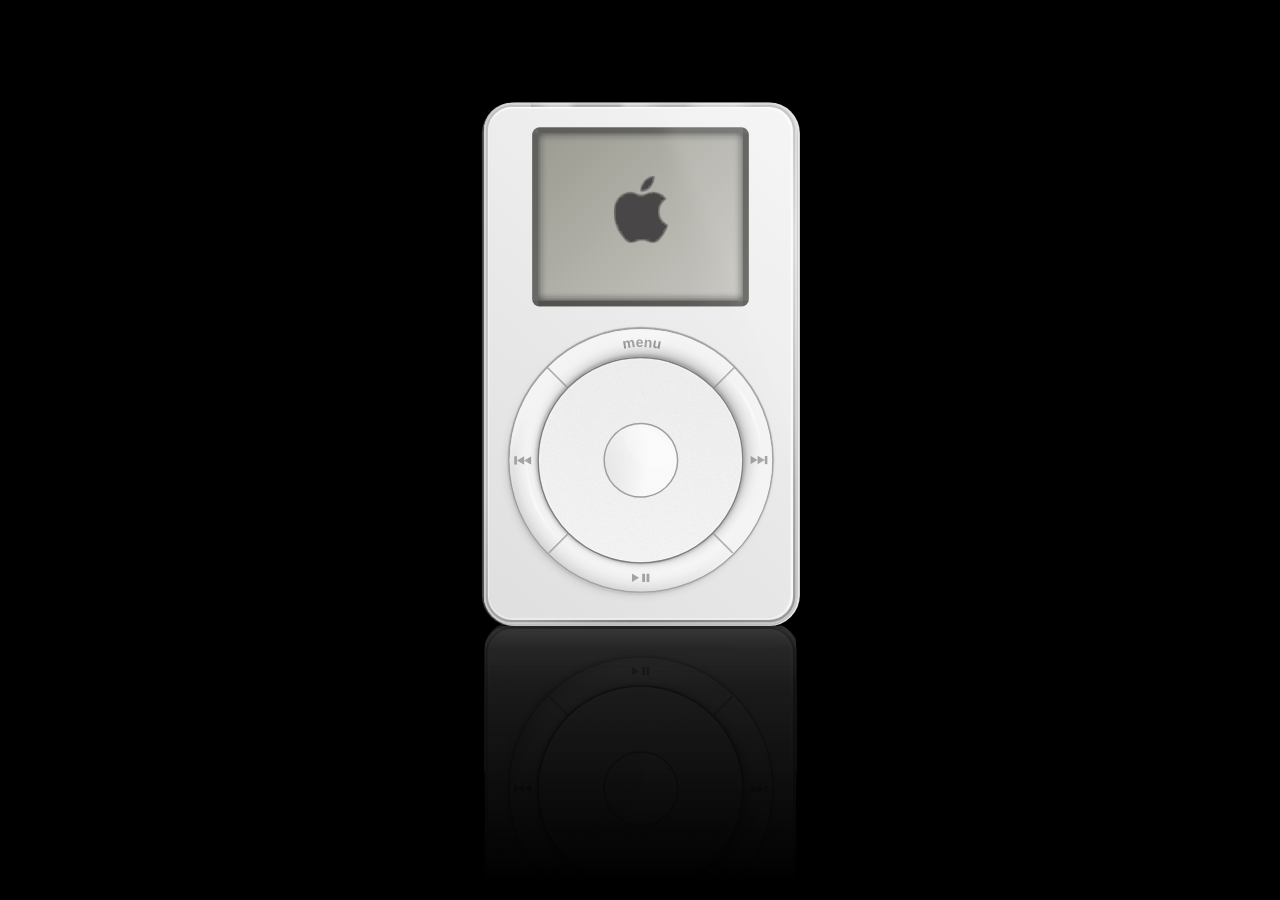
==== index.html @ 9860a63e "iPod portfolio: 6-row menu, Projects/Apps screens, black page Remap the root menu to Music/Audiobook" ====
<!doctype html>
<html lang="en">
<head>
  <meta charset="utf-8">
  <meta name="viewport" content="width=device-width, initial-scale=1, viewport-fit=cover">
  <meta name="theme-color" content="#000000">
  <meta name="description" content="A 2004 iPod that runs a portfolio.">
  <title>lucasian</title>

  <link rel="icon" type="image/svg+xml" href="assets/favicon/favicon.svg">
  <link rel="icon" type="image/png" sizes="32x32" href="assets/favicon/favicon-32.png">
  <link rel="icon" type="image/png" sizes="16x16" href="assets/favicon/favicon-16.png">
  <link rel="apple-touch-icon" sizes="180x180" href="assets/favicon/favicon-180.png">

  <link rel="preload" href="assets/fonts/sf-pro/SFPro.woff2" as="font" type="font/woff2" crossorigin>
  <link rel="stylesheet" href="styles.css">

  <meta property="og:title" content="lucasian">
  <meta property="og:description" content="A 2004 iPod that runs a portfolio.">
  <meta property="og:type" content="website">
  <meta property="og:url" content="https://lucasian.tech/">
  <meta property="og:image" content="https://lucasian.tech/assets/og.png">
  <meta property="og:image:width" content="1200">
  <meta property="og:image:height" content="630">
  <meta name="twitter:card" content="summary_large_image">
  <meta name="twitter:title" content="lucasian">
  <meta name="twitter:description" content="A 2004 iPod that runs a portfolio.">
  <meta name="twitter:image" content="https://lucasian.tech/assets/og.png">

  <script src="app.js"></script>
  <script type="module" src="includes/ipod/web-music-ipod.esm.js"></script>
</head>
<body>
  <main id="stage">
    <web-music-ipod id="ipod"></web-music-ipod>
  </main>

  <noscript>
    <ul>
      <li><a href="https://music.lucasian.tech">Navidrome</a></li>
      <li><a href="https://library.lucasian.tech">Kavita</a></li>
      <li><a href="https://audiobooks.lucasian.tech">Audiobooks</a></li>
      <li><a href="https://books.lucasian.tech">Books</a></li>
      <li><a href="https://usage.lucasian.tech">Usage</a></li>
      <li><a href="https://karakeep.lucasian.tech">Karakeep</a></li>
      <li><a href="https://timer.lucasian.tech">Timer</a></li>
      <li><a href="https://study.lucasian.tech">Study</a></li>
      <li><a href="https://tasks.lucasian.tech">Tasks</a></li>
      <li><a href="https://manga.lucasian.tech">Manga</a></li>
    </ul>
  </noscript>

  <div id="fallback" hidden>
    <ul>
      <li><a href="https://music.lucasian.tech">Navidrome</a></li>
      <li><a href="https://library.lucasian.tech">Kavita</a></li>
      <li><a href="https://audiobooks.lucasian.tech">Audiobooks</a></li>
      <li><a href="https://books.lucasian.tech">Books</a></li>
      <li><a href="https://usage.lucasian.tech">Usage</a></li>
      <li><a href="https://karakeep.lucasian.tech">Karakeep</a></li>
      <li><a href="https://timer.lucasian.tech">Timer</a></li>
      <li><a href="https://study.lucasian.tech">Study</a></li>
      <li><a href="https://tasks.lucasian.tech">Tasks</a></li>
      <li><a href="https://manga.lucasian.tech">Manga</a></li>
    </ul>
  </div>
</body>
</html>
---- styles.css ----
@font-face {
  font-family: "SF Pro";
  src: url("assets/fonts/sf-pro/SFPro.woff2") format("woff2-variations");
  font-weight: 1 1000;
  font-style: normal;
  font-display: swap;
}

html,
body {
  margin: 0;
  background: #000;
  color: #fff;
  font-family: "SF Pro", -apple-system, BlinkMacSystemFont, "Segoe UI", system-ui, sans-serif;
  -webkit-font-smoothing: antialiased;
}

html {
  height: 100%;
}

body {
  min-height: 100%;
  overflow: hidden;
}

#stage {
  min-height: 100vh;
  min-height: 100dvh;
  display: grid;
  place-items: center;
}

#stage web-music-ipod {
  display: block;
  min-height: 692px;
  transform-origin: center;
}

#fallback {
  box-sizing: border-box;
  min-height: 100vh;
  min-height: 100dvh;
  padding: 48px 24px;
  background: #111;
  font: 16px/1.6 system-ui, -apple-system, "Segoe UI", sans-serif;
}

#fallback ul {
  list-style: none;
  margin: 0 auto;
  padding: 0;
  max-width: 38rem;
  display: flex;
  flex-direction: column;
  align-items: center;
  gap: 18px;
}

#fallback a {
  color: #fff;
  text-decoration: none;
  border-bottom: 1px solid #333;
  padding-bottom: 2px;
}

#fallback a:hover,
#fallback a:focus-visible {
  border-bottom-color: #fff;
}

#fallback a:focus-visible {
  outline: 2px solid #fff;
  outline-offset: 4px;
}

noscript ul {
  margin: 0;
  padding: 0;
  list-style: none;
}

noscript a {
  color: #fff;
}

/* Scale the fixed-height iPod down instead of clipping it. */
@media (max-height: 800px) {
  #stage web-music-ipod {
    scale: 0.84;
  }
}

@media (max-height: 700px) {
  #stage web-music-ipod {
    scale: 0.74;
  }
}

@media (max-height: 620px) {
  #stage web-music-ipod {
    scale: 0.64;
  }
}

@media (max-width: 700px) {
  body {
    overflow: auto;
  }

  #stage {
    padding: 24px 0;
  }

  #stage web-music-ipod {
    scale: 0.82;
  }
}

@media (prefers-reduced-motion: reduce) {
  *,
  *::before,
  *::after {
    animation-duration: 0.01ms !important;
    animation-iteration-count: 1 !important;
    transition-duration: 0.01ms !important;
    scroll-behavior: auto !important;
  }
}
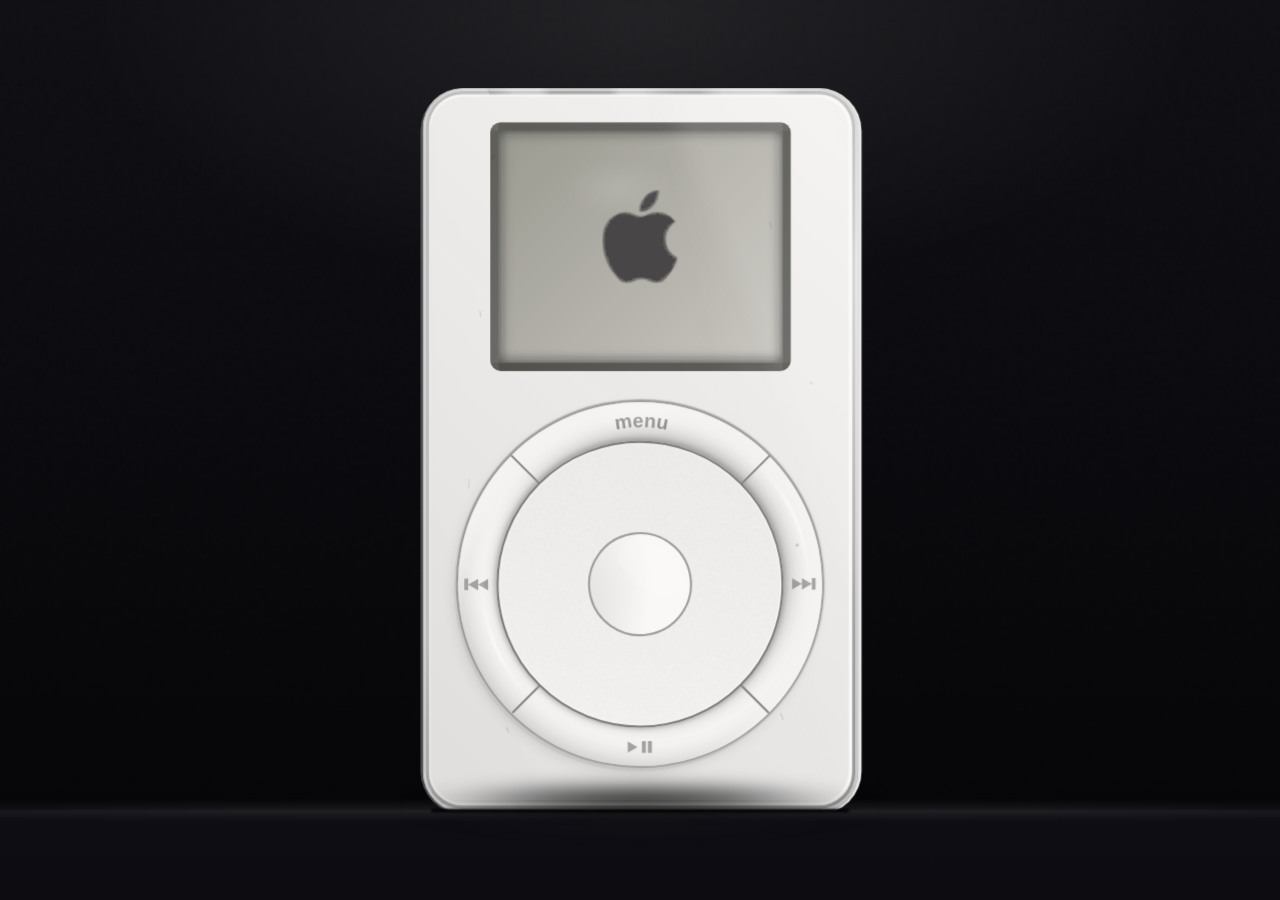
==== commit b64ec790: "Snapshot live production state (?v=ae47978b) before v2 redesign" ====
--- a/index.html
+++ b/index.html
@@ -4,38 +4,79 @@
   <meta charset="utf-8">
   <meta name="viewport" content="width=device-width, initial-scale=1, viewport-fit=cover">
   <meta name="theme-color" content="#000000">
-  <meta name="description" content="A 2004 iPod that runs a portfolio.">
-  <title>lucasian</title>
+  <meta name="description" content="Mridul Vijay">
+  <title>Mridul Vijay</title>
+  <link rel="canonical" href="https://lucasian.tech/">
+  <meta name="robots" content="index,follow,max-image-preview:large">
 
   <link rel="icon" type="image/svg+xml" href="assets/favicon/favicon.svg">
   <link rel="icon" type="image/png" sizes="32x32" href="assets/favicon/favicon-32.png">
   <link rel="icon" type="image/png" sizes="16x16" href="assets/favicon/favicon-16.png">
   <link rel="apple-touch-icon" sizes="180x180" href="assets/favicon/favicon-180.png">
 
-  <link rel="preload" href="assets/fonts/sf-pro/SFPro.woff2" as="font" type="font/woff2" crossorigin>
-  <link rel="stylesheet" href="styles.css">
+  <link rel="modulepreload" href="includes/ipod/web-music-ipod.esm.js?v=ae47978b">
+  <link rel="stylesheet" href="styles.css?v=ae47978b">
 
-  <meta property="og:title" content="lucasian">
-  <meta property="og:description" content="A 2004 iPod that runs a portfolio.">
+  <meta property="og:title" content="Mridul Vijay">
   <meta property="og:type" content="website">
   <meta property="og:url" content="https://lucasian.tech/">
-  <meta property="og:image" content="https://lucasian.tech/assets/og.png">
+  <meta property="og:image" content="https://lucasian.tech/assets/og-v2.jpg">
+  <meta property="og:image:alt" content="A white 2004 iPod on a black studio sweep, its screen showing the main menu.">
   <meta property="og:image:width" content="1200">
   <meta property="og:image:height" content="630">
   <meta name="twitter:card" content="summary_large_image">
-  <meta name="twitter:title" content="lucasian">
-  <meta name="twitter:description" content="A 2004 iPod that runs a portfolio.">
-  <meta name="twitter:image" content="https://lucasian.tech/assets/og.png">
+  <meta name="twitter:title" content="Mridul Vijay">
+  <meta name="twitter:image" content="https://lucasian.tech/assets/og-v2.jpg">
 
-  <script src="app.js"></script>
-  <script type="module" src="includes/ipod/web-music-ipod.esm.js"></script>
+  <script type="application/ld+json">
+  {
+    "@context": "https://schema.org",
+    "@type": "Person",
+    "name": "Mridul Vijay",
+    "description": "16-year-old builder in NSW, Australia. Projects, self-hosted infrastructure, and current work — presented as a working 2004 iPod.",
+    "url": "https://lucasian.tech/",
+    "homeLocation": { "@type": "Place", "name": "New South Wales, Australia" },
+    "knowsAbout": ["rockets", "artificial intelligence", "self-hosting", "web development"],
+    "sameAs": ["https://iammridul.me", "https://github.com/iammridul"]
+  }
+  </script>
+  <script type="application/ld+json">
+  {
+    "@context": "https://schema.org",
+    "@type": "ItemList",
+    "itemListElement": [
+      { "@type": "ListItem", "position": 1, "name": "Black Hole",
+        "url": "https://iammridul.me/blackhole-pixel/blackhole-pixel.html" },
+      { "@type": "ListItem", "position": 2, "name": "lucasian.tech",
+        "url": "https://lucasian.tech" },
+      { "@type": "ListItem", "position": 3, "name": "Study log",
+        "url": "https://study.iammridul.me" }
+    ]
+  }
+  </script>
+
+  <script src="app.js?v=ae47978b"></script>
+  <script type="module" src="includes/ipod/web-music-ipod.esm.js?v=ae47978b"></script>
 </head>
 <body>
   <main id="stage">
-    <web-music-ipod id="ipod"></web-music-ipod>
+    <h1 class="sr-only">lucasian</h1>
+    <div class="set">
+      <web-music-ipod id="ipod" aria-label="Portfolio navigation"></web-music-ipod>
+      <div class="floor" aria-hidden="true"><div class="occlusion"></div></div>
+    </div>
   </main>
 
   <noscript>
+    <h2>Mridul Vijay — portfolio, in text</h2>
+    <p>I'm 16, in NSW, Australia. I build rockets and AI, and I run my own server.
+       This site is a working 2004 iPod; everything below is what its click wheel reaches.</p>
+    <h3>Projects</h3>
+    <ul>
+      <li><a href="https://iammridul.me/blackhole-pixel/blackhole-pixel.html">Black Hole</a> — a pixel-art black hole you can fall into.</li>
+      <li><a href="https://lucasian.tech">lucasian.tech</a> — this portfolio, as a web-component iPod.</li>
+    </ul>
+    <h3>Running</h3>
     <ul>
       <li><a href="https://music.lucasian.tech">Navidrome</a></li>
       <li><a href="https://library.lucasian.tech">Kavita</a></li>
@@ -48,9 +89,14 @@
       <li><a href="https://tasks.lucasian.tech">Tasks</a></li>
       <li><a href="https://manga.lucasian.tech">Manga</a></li>
     </ul>
+    <h3>Contact</h3>
+    <p><a href="mailto:hey@lucasian.tech">hey@lucasian.tech</a> ·
+       <a href="https://github.com/iammridul">GitHub</a> ·
+       <a href="https://iammridul.me">iammridul.me</a></p>
   </noscript>
 
   <div id="fallback" hidden>
+    <p class="fb-title">lucasian</p>
     <ul>
       <li><a href="https://music.lucasian.tech">Navidrome</a></li>
       <li><a href="https://library.lucasian.tech">Kavita</a></li>
--- a/styles.css
+++ b/styles.css
@@ -1,40 +1,196 @@
-@font-face {
-  font-family: "SF Pro";
-  src: url("assets/fonts/sf-pro/SFPro.woff2") format("woff2-variations");
-  font-weight: 1 1000;
-  font-style: normal;
-  font-display: swap;
-}
-
 html,
 body {
   margin: 0;
-  background: #000;
+  /* Not #000: a pure black field makes every shadow mathematically invisible,
+     which is why the device read as a floating image. */
+  background: #08080a;
   color: #fff;
-  font-family: "SF Pro", -apple-system, BlinkMacSystemFont, "Segoe UI", system-ui, sans-serif;
+  font-family: -apple-system, BlinkMacSystemFont, "Segoe UI", system-ui, sans-serif;
   -webkit-font-smoothing: antialiased;
 }
 
 html {
   height: 100%;
+}
+
+.sr-only {
+  position: absolute;
+  width: 1px;
+  height: 1px;
+  margin: -1px;
+  padding: 0;
+  overflow: hidden;
+  clip: rect(0 0 0 0);
+  white-space: nowrap;
+  border: 0;
 }
 
 body {
   min-height: 100%;
   overflow: hidden;
+  overscroll-behavior: none;
+}
+
+/* ---- the set ------------------------------------------------------------
+   A 2004 product shot is a seamless studio sweep, not a wooden desk. The
+   floor is a child of .set, so the horizon is pinned to the device's own
+   base at every viewport size instead of drifting with a vh percentage. */
+body::before {
+  content: "";
+  position: fixed;
+  inset: 0;
+  z-index: 0;
+  pointer-events: none;
+  background:
+    radial-gradient(ellipse 62% 44% at 50% 2%, rgba(255,251,240,0.075), transparent 70%),
+    linear-gradient(180deg, #101014 0%, #0b0b0f 44%, #08080a 72%, #050507 100%);
+}
+
+/* a 3% dither field: 8-bit radial gradients band visibly on near-black */
+body::after {
+  content: "";
+  position: fixed;
+  inset: 0;
+  z-index: 0;
+  pointer-events: none;
+  opacity: 0.055;
+  mix-blend-mode: soft-light;
+  background-image: url("data:image/svg+xml,%3Csvg xmlns='http://www.w3.org/2000/svg' viewBox='0 0 160 160'%3E%3Cfilter id='n'%3E%3CfeTurbulence type='fractalNoise' baseFrequency='.82' numOctaves='4' stitchTiles='stitch'/%3E%3C/filter%3E%3Crect width='100%25' height='100%25' filter='url(%23n)'/%3E%3C/svg%3E");
+}
+
+.set {
+  /* Absolutely centred rather than grid-centred: a grid item wider than its
+     column clamps to the start edge instead of centring, which pushed the
+     440px set 25px right on a 390px phone. */
+  position: absolute;
+  left: 50%;
+  top: 50%;
+  z-index: 1;
+  /* Fixed geometry: the device is 440x692 here and the floor starts at its
+     bottom edge. Breakpoints scale .set as a whole with `zoom`, so layout
+     pixels (and therefore the floor's anchor) shrink with it. Scaling the
+     host instead would trip the component's own container query and
+     double-shrink the device. */
+  width: 440px;
+  height: 692px;
+  /* Scaled, not zoomed: `zoom` changes the layout width, which trips the
+     component's own `width < 440px` container query and shrinks the device
+     again — leaving a gap between its base and the floor. `scale` keeps the
+     layout box at 440x692 so the device never changes size internally. */
+  transform: translate(-50%, -50%) scale(var(--set-scale, 1));
+  transform-origin: center;
+  --set-scale: 1;
+}
+
+/* Everything that has to know where the device base is hangs off .floor.
+   It is absolutely placed at top:100% of .set, so its top edge IS the
+   device's base edge at every viewport size — no vh arithmetic to drift. */
+.floor {
+  position: absolute;
+  top: 100%;
+  left: 50%;
+  transform: translateX(-50%);
+  /* Oversized so it still spans the viewport after .set is scaled down. */
+  width: 300vw;
+  height: 42vh;
+  pointer-events: none;
+  background: linear-gradient(180deg, #0e0e14 0%, #0a0a0f 44%, #050507 100%);
+}
+
+/* the horizon: the single line that turns the lateral void into a room.
+   Fades outward, so it runs unbroken under the device and dies at the
+   viewport edges rather than stopping short of the corners. */
+.floor::before {
+  content: "";
+  position: absolute;
+  left: 0;
+  right: 0;
+  top: -13px;
+  height: 26px;
+  /* A hairline reads as a CSS border. A wide, low-opacity band centred on the
+     base reads as the light catching a seamless cyclorama. */
+  -webkit-mask-image: linear-gradient(180deg, transparent, #000 50%, transparent);
+  mask-image: linear-gradient(180deg, transparent, #000 50%, transparent);
+  filter: blur(5px);
+  background: linear-gradient(90deg,
+    transparent 0%, transparent 18%,
+    rgba(255,255,255,0.035) 30%, rgba(255,255,255,0.075) 40%,
+    rgba(255,255,255,0.09) 50%,
+    rgba(255,255,255,0.075) 60%, rgba(255,255,255,0.035) 70%,
+    transparent 82%, transparent 100%);
+}
+
+/* Grounded shadow, drawn ON the floor: a near-black occlusion line hugging
+   the base, then a squash-and-blur cast shadow spilling forward, then a faint
+   bounce light so the floor reads as a surface rather than a void. */
+.floor::after {
+  content: "";
+  position: absolute;
+  left: 50%;
+  top: 0;
+  width: 470px;
+  height: 46px;
+  transform: translate(-50%, -46%);
+  border-radius: 50%;
+  background:
+    /* bounce light, just under the base */
+    radial-gradient(ellipse 62% 30% at 50% 74%, rgba(255,255,255,0.045), transparent 70%),
+    /* the cast shadow, spilling forward onto the floor */
+    radial-gradient(ellipse 54% 46% at 50% 22%, rgba(0,0,0,0.96) 0%, rgba(0,0,0,0.72) 38%, rgba(0,0,0,0.30) 66%, transparent 100%);
+  filter: blur(9px);
+}
+
+/* a razor occlusion line where the chassis meets the floor */
+.floor {
+  isolation: isolate;
+}
+.floor > .occlusion {
+  position: absolute;
+  left: 50%;
+  top: -1px;
+  width: 402px;
+  height: 3px;
+  transform: translateX(-50%);
+  border-radius: 2px;
+  background: #000;
+  filter: blur(1.2px);
+  z-index: 2;
 }
 
 #stage {
+  position: relative;
+  overscroll-behavior: none;
+  overflow: hidden;
   min-height: 100vh;
   min-height: 100dvh;
   display: grid;
   place-items: center;
+  z-index: 1;
+}
+
+/* ID selector outranks the UA [hidden] rule, so hide it explicitly. */
+#stage[hidden] {
+  display: none;
 }
 
 #stage web-music-ipod {
   display: block;
-  min-height: 692px;
-  transform-origin: center;
+  touch-action: none;
+  /* drag the chassis to tilt it; the floor is a sibling, so it stays put */
+  transform: perspective(1200px) rotateY(var(--tilt-y, 0deg));
+  transform-origin: 50% 62%;
+  will-change: transform;
+  cursor: grab;
+  /* The component is a container query host. With no intrinsic width it
+     collapses to 0px, so its own `width < 440px` rule forces --ipod-scale
+     to 0.75 and the device "zooms" once layout settles. Pin the width to the
+     at 440px so the query resolves at scale 1.0 (device paints 415x692). */
+  width: 440px;
+  height: 692px;
+  /* Edge catch only. A wide black drop-shadow here fights the key light and
+     carves a visible dark trench either side of the device. The grounded
+     shadow is drawn on the floor instead (see .floor). */
+  filter: drop-shadow(0 0 0.5px rgba(255,255,255,0.14));
 }
 
 #fallback {
@@ -44,6 +200,13 @@
   padding: 48px 24px;
   background: #111;
   font: 16px/1.6 system-ui, -apple-system, "Segoe UI", sans-serif;
+}
+
+#fallback .fb-title {
+  margin: 0 0 40px;
+  text-align: center;
+  font-size: 20px;
+  letter-spacing: 0.04em;
 }
 
 #fallback ul {
@@ -84,37 +247,53 @@
   color: #fff;
 }
 
-/* Scale the fixed-height iPod down instead of clipping it. */
+/* The device is a fixed 440x692 box. Breakpoints shrink the whole .set with
+   `zoom`, which shrinks its layout box too, so a scaled device still centres
+   and the floor stays welded to its base. `scale` would keep the layout box
+   at full size and push the device off-centre inside a narrow viewport. */
+
+/* Tall viewports: use the room. 1.04 = 720px, still a product shot. */
+@media (min-height: 900px) {
+  .set { --set-scale: 1.04; }
+}
+
+/* Short laptop windows: shrink to fit the 692px device plus margins. */
+@media (max-height: 860px) {
+  .set { --set-scale: 0.92; }
+}
+
 @media (max-height: 800px) {
-  #stage web-music-ipod {
-    scale: 0.84;
+  .set { --set-scale: 0.86; }
+}
+
+@media (max-height: 720px) {
+  .set { --set-scale: 0.78; }
+}
+
+@media (max-height: 640px) {
+  .set { --set-scale: 0.68; }
+}
+
+/* Landscape phones: the height is the constraint, not the width. */
+@media (max-height: 480px) {
+  .set { --set-scale: 0.56; }
+}
+
+/* Portrait phones: 440px does not fit 390px, so the whole set shrinks.
+   0.82 * 440 = 361px, leaving a 14px gutter each side. */
+@media (max-width: 460px) {
+  /* No page scroll. The stage padding was also adding 18px beyond 100dvh,
+     which is what let the page drift under a thumb. */
+  html, body { overflow: hidden; overscroll-behavior: none; touch-action: none; }
+  #stage {
+    box-sizing: border-box;
+    padding: calc(env(safe-area-inset-top, 0px) + 18px) 0 env(safe-area-inset-bottom, 0px);
   }
-}
-
-@media (max-height: 700px) {
-  #stage web-music-ipod {
-    scale: 0.74;
-  }
-}
-
-@media (max-height: 620px) {
-  #stage web-music-ipod {
-    scale: 0.64;
-  }
-}
-
-@media (max-width: 700px) {
-  body {
-    overflow: auto;
-  }
-
-  #stage {
-    padding: 24px 0;
-  }
-
-  #stage web-music-ipod {
-    scale: 0.82;
-  }
+  .set { --set-scale: 0.82; }
+}
+
+@media (max-width: 400px) {
+  .set { --set-scale: 0.80; }
 }
 
 @media (prefers-reduced-motion: reduce) {
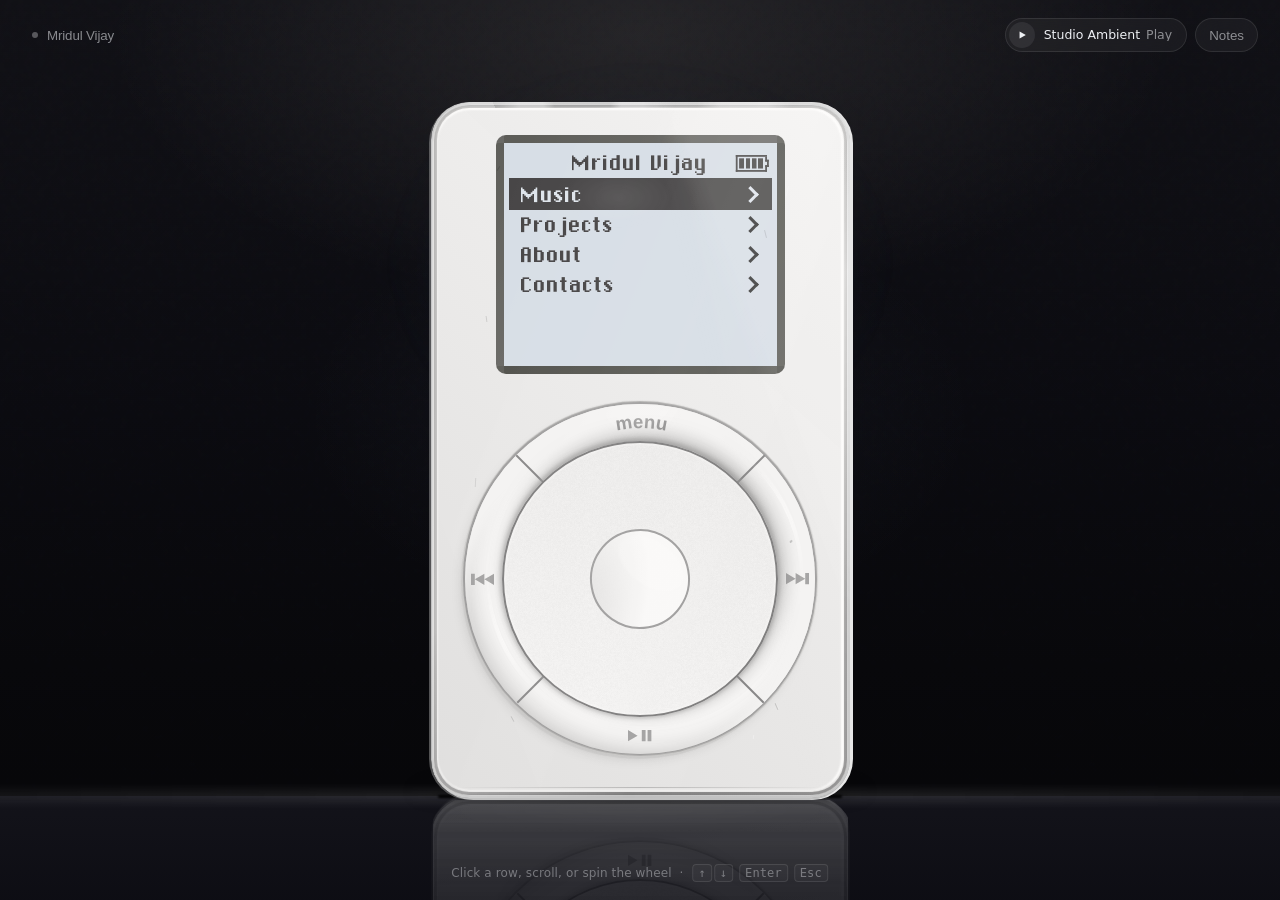
==== commit 968d7f3c: "Redesign lucasian.tech v2: Listening Room studio, Navidrome-synced music, direct LCD clicks, Notes d" ====
--- a/index.html
+++ b/index.html
@@ -3,8 +3,8 @@
 <head>
   <meta charset="utf-8">
   <meta name="viewport" content="width=device-width, initial-scale=1, viewport-fit=cover">
-  <meta name="theme-color" content="#000000">
-  <meta name="description" content="Mridul Vijay">
+  <meta name="theme-color" content="#060608">
+  <meta name="description" content="Mridul Vijay — 16-year-old builder in NSW, Australia. Projects, curated music, and notes inside a working 2004 iPod.">
   <title>Mridul Vijay</title>
   <link rel="canonical" href="https://lucasian.tech/">
   <meta name="robots" content="index,follow,max-image-preview:large">
@@ -14,18 +14,20 @@
   <link rel="icon" type="image/png" sizes="16x16" href="assets/favicon/favicon-16.png">
   <link rel="apple-touch-icon" sizes="180x180" href="assets/favicon/favicon-180.png">
 
-  <link rel="modulepreload" href="includes/ipod/web-music-ipod.esm.js?v=ae47978b">
-  <link rel="stylesheet" href="styles.css?v=ae47978b">
+  <link rel="modulepreload" href="includes/ipod/web-music-ipod.esm.js?v=v2">
+  <link rel="stylesheet" href="styles.css?v=v2">
 
   <meta property="og:title" content="Mridul Vijay">
+  <meta property="og:description" content="16-year-old builder in NSW, Australia. Projects, music, and notes presented as a working 2004 iPod.">
   <meta property="og:type" content="website">
   <meta property="og:url" content="https://lucasian.tech/">
   <meta property="og:image" content="https://lucasian.tech/assets/og-v2.jpg">
-  <meta property="og:image:alt" content="A white 2004 iPod on a black studio sweep, its screen showing the main menu.">
+  <meta property="og:image:alt" content="A white 2004 iPod on a dark studio sweep, its monochrome screen showing Music, Projects, About, and Contacts.">
   <meta property="og:image:width" content="1200">
   <meta property="og:image:height" content="630">
   <meta name="twitter:card" content="summary_large_image">
   <meta name="twitter:title" content="Mridul Vijay">
+  <meta name="twitter:description" content="Projects, curated music, and notes inside a working 2004 iPod.">
   <meta name="twitter:image" content="https://lucasian.tech/assets/og-v2.jpg">
 
   <script type="application/ld+json">
@@ -33,11 +35,11 @@
     "@context": "https://schema.org",
     "@type": "Person",
     "name": "Mridul Vijay",
-    "description": "16-year-old builder in NSW, Australia. Projects, self-hosted infrastructure, and current work — presented as a working 2004 iPod.",
+    "description": "16-year-old builder in NSW, Australia. Projects, curated music, and notes presented as a working 2004 iPod.",
     "url": "https://lucasian.tech/",
     "homeLocation": { "@type": "Place", "name": "New South Wales, Australia" },
-    "knowsAbout": ["rockets", "artificial intelligence", "self-hosting", "web development"],
-    "sameAs": ["https://iammridul.me", "https://github.com/iammridul"]
+    "knowsAbout": ["rockets", "artificial intelligence", "Rust", "web development"],
+    "sameAs": ["https://iammridul.me", "https://github.com/lucasian-max"]
   }
   </script>
   <script type="application/ld+json">
@@ -47,67 +49,102 @@
     "itemListElement": [
       { "@type": "ListItem", "position": 1, "name": "Black Hole",
         "url": "https://iammridul.me/blackhole-pixel/blackhole-pixel.html" },
-      { "@type": "ListItem", "position": 2, "name": "lucasian.tech",
-        "url": "https://lucasian.tech" },
+      { "@type": "ListItem", "position": 2, "name": "handwritten2pdf",
+        "url": "https://github.com/lucasian-max/handwritten2pdf" },
       { "@type": "ListItem", "position": 3, "name": "Study log",
-        "url": "https://study.iammridul.me" }
+        "url": "https://study.iammridul.me" },
+      { "@type": "ListItem", "position": 4, "name": "Spotify Display",
+        "url": "https://github.com/lucasian-max/Spotify-Display" }
     ]
   }
   </script>
 
-  <script src="app.js?v=ae47978b"></script>
-  <script type="module" src="includes/ipod/web-music-ipod.esm.js?v=ae47978b"></script>
+  <script src="posts.js?v=v2"></script>
+  <script src="app.js?v=v2"></script>
+  <script type="module" src="includes/ipod/web-music-ipod.esm.js?v=v2"></script>
 </head>
 <body>
+  <header class="studio-hud" aria-label="Studio controls">
+    <button type="button" class="hud-brand" id="brand-home" title="Return to iPod root menu">
+      <span class="brand-dot" aria-hidden="true"></span>
+      <span class="brand-name">Mridul Vijay</span>
+    </button>
+
+    <div class="hud-actions">
+      <div class="music-pill" id="music-pill" data-playing="false" data-loaded="false">
+        <button type="button" class="pill-btn pill-play" id="music-toggle" aria-label="Play studio ambient music">
+          <span class="play-glyph" aria-hidden="true">
+            <svg viewBox="0 0 12 12" width="10" height="10" fill="currentColor"><path d="M2.5 1.75v8.5L10 6z"/></svg>
+          </span>
+          <span class="eq-bars" aria-hidden="true">
+            <i></i><i></i><i></i>
+          </span>
+        </button>
+        <button type="button" class="pill-btn pill-track" id="music-track" title="Open Now Playing on iPod">
+          <span class="pill-title" id="music-title">Studio Ambient</span>
+          <span class="pill-artist" id="music-artist">Play</span>
+        </button>
+        <button type="button" class="pill-btn pill-next" id="music-next" aria-label="Next track" title="Next track" hidden>
+          <svg viewBox="0 0 12 12" width="10" height="10" fill="currentColor" aria-hidden="true"><path d="M2 2.2v7.6L7.6 6 2 2.2zm6.4 0H10v7.6H8.4V2.2z"/></svg>
+        </button>
+      </div>
+
+      <button type="button" class="hud-notes-btn" id="notes-toggle" aria-expanded="false" aria-controls="notes-sheet">
+        Notes
+      </button>
+    </div>
+  </header>
+
   <main id="stage">
-    <h1 class="sr-only">lucasian</h1>
-    <div class="set">
-      <web-music-ipod id="ipod" aria-label="Portfolio navigation"></web-music-ipod>
+    <h1 class="sr-only">Mridul Vijay — interactive 2004 iPod portfolio</h1>
+    <div class="set" id="ipod-set">
+      <div class="lcd-spill" id="lcd-spill" aria-hidden="true"></div>
+      <div class="chassis-rig" id="chassis-rig">
+        <web-music-ipod id="ipod" aria-label="Portfolio navigation"></web-music-ipod>
+        <div class="chassis-sheen" aria-hidden="true"></div>
+      </div>
       <div class="floor" aria-hidden="true"><div class="occlusion"></div></div>
     </div>
+    <p class="studio-hint" id="studio-hint" aria-live="polite">
+      Click a row, scroll, or spin the wheel<span class="hint-keys"> &nbsp;&middot;&nbsp; <kbd>&uarr;</kbd><kbd>&darr;</kbd> <kbd>Enter</kbd> <kbd>Esc</kbd></span>
+    </p>
   </main>
 
+  <div class="notes-backdrop" id="notes-backdrop" hidden></div>
+  <aside class="notes-sheet" id="notes-sheet" role="dialog" aria-modal="true" aria-labelledby="notes-heading" hidden>
+    <div class="notes-header">
+      <h2 id="notes-heading">Notes</h2>
+      <button type="button" class="notes-close" id="notes-close" aria-label="Close notes">Close</button>
+    </div>
+    <div class="notes-body" id="notes-body"></div>
+  </aside>
+
   <noscript>
-    <h2>Mridul Vijay — portfolio, in text</h2>
-    <p>I'm 16, in NSW, Australia. I build rockets and AI, and I run my own server.
-       This site is a working 2004 iPod; everything below is what its click wheel reaches.</p>
+    <h2>Mridul Vijay — portfolio</h2>
+    <p>16-year-old builder in NSW, Australia. I make web tools, explore rockets and AI, and learn Rust.
+       This site is a working 2004 iPod; JavaScript enables the click wheel and music player.</p>
     <h3>Projects</h3>
     <ul>
       <li><a href="https://iammridul.me/blackhole-pixel/blackhole-pixel.html">Black Hole</a> — a pixel-art black hole you can fall into.</li>
-      <li><a href="https://lucasian.tech">lucasian.tech</a> — this portfolio, as a web-component iPod.</li>
-    </ul>
-    <h3>Running</h3>
-    <ul>
-      <li><a href="https://music.lucasian.tech">Navidrome</a></li>
-      <li><a href="https://library.lucasian.tech">Kavita</a></li>
-      <li><a href="https://audiobooks.lucasian.tech">Audiobooks</a></li>
-      <li><a href="https://books.lucasian.tech">Books</a></li>
-      <li><a href="https://usage.lucasian.tech">Usage</a></li>
-      <li><a href="https://karakeep.lucasian.tech">Karakeep</a></li>
-      <li><a href="https://timer.lucasian.tech">Timer</a></li>
-      <li><a href="https://study.lucasian.tech">Study</a></li>
-      <li><a href="https://tasks.lucasian.tech">Tasks</a></li>
-      <li><a href="https://manga.lucasian.tech">Manga</a></li>
+      <li><a href="https://github.com/lucasian-max/handwritten2pdf">handwritten2pdf</a> — turn photos of handwritten notes into compiled LaTeX/PDF.</li>
+      <li><a href="https://study.iammridul.me">Study log</a> — minimal dashboard backed by Google Sheets.</li>
+      <li><a href="https://github.com/lucasian-max/Spotify-Display">Spotify Display</a> — live currently-playing display.</li>
     </ul>
     <h3>Contact</h3>
-    <p><a href="mailto:hey@lucasian.tech">hey@lucasian.tech</a> ·
-       <a href="https://github.com/iammridul">GitHub</a> ·
+    <p><a href="mailto:hey@lucasian.tech">hey@lucasian.tech</a> &middot;
+       <a href="https://github.com/lucasian-max">GitHub</a> &middot;
        <a href="https://iammridul.me">iammridul.me</a></p>
   </noscript>
 
   <div id="fallback" hidden>
-    <p class="fb-title">lucasian</p>
+    <p class="fb-title">Mridul Vijay</p>
     <ul>
-      <li><a href="https://music.lucasian.tech">Navidrome</a></li>
-      <li><a href="https://library.lucasian.tech">Kavita</a></li>
-      <li><a href="https://audiobooks.lucasian.tech">Audiobooks</a></li>
-      <li><a href="https://books.lucasian.tech">Books</a></li>
-      <li><a href="https://usage.lucasian.tech">Usage</a></li>
-      <li><a href="https://karakeep.lucasian.tech">Karakeep</a></li>
-      <li><a href="https://timer.lucasian.tech">Timer</a></li>
-      <li><a href="https://study.lucasian.tech">Study</a></li>
-      <li><a href="https://tasks.lucasian.tech">Tasks</a></li>
-      <li><a href="https://manga.lucasian.tech">Manga</a></li>
+      <li><a href="https://iammridul.me/blackhole-pixel/blackhole-pixel.html">Black Hole</a></li>
+      <li><a href="https://github.com/lucasian-max/handwritten2pdf">handwritten2pdf</a></li>
+      <li><a href="https://study.iammridul.me">Study log</a></li>
+      <li><a href="https://github.com/lucasian-max/Spotify-Display">Spotify Display</a></li>
+      <li><a href="https://github.com/lucasian-max">GitHub</a></li>
+      <li><a href="mailto:hey@lucasian.tech">hey@lucasian.tech</a></li>
     </ul>
   </div>
 </body>
--- a/styles.css
+++ b/styles.css
@@ -1,16 +1,43 @@
+:root {
+  --void: #060608;
+  --wall: #111116;
+  --floor-top: #13131a;
+  --warm-key: rgba(255, 245, 228, 0.088);
+  --lcd-glow: rgba(176, 206, 234, 0.17);
+  --hud-bg: rgba(255, 255, 255, 0.042);
+  --hud-bg-hover: rgba(255, 255, 255, 0.085);
+  --hud-border: rgba(255, 255, 255, 0.095);
+  --hud-border-hover: rgba(255, 255, 255, 0.2);
+  --ink: #eef0f4;
+  --ink-muted: rgba(238, 240, 244, 0.54);
+  --ink-dim: rgba(238, 240, 244, 0.34);
+  --el-blue: #c8def2;
+}
+
+*,
+*::before,
+*::after {
+  box-sizing: border-box;
+}
+
 html,
 body {
   margin: 0;
-  /* Not #000: a pure black field makes every shadow mathematically invisible,
-     which is why the device read as a floating image. */
-  background: #08080a;
-  color: #fff;
-  font-family: -apple-system, BlinkMacSystemFont, "Segoe UI", system-ui, sans-serif;
+  background: var(--void);
+  color: var(--ink);
+  font-family: -apple-system, BlinkMacSystemFont, "SF Pro Text", "Segoe UI", system-ui, sans-serif;
   -webkit-font-smoothing: antialiased;
+  -moz-osx-font-smoothing: grayscale;
 }
 
 html {
   height: 100%;
+}
+
+body {
+  min-height: 100%;
+  overflow: hidden;
+  overscroll-behavior: none;
 }
 
 .sr-only {
@@ -25,16 +52,7 @@
   border: 0;
 }
 
-body {
-  min-height: 100%;
-  overflow: hidden;
-  overscroll-behavior: none;
-}
-
-/* ---- the set ------------------------------------------------------------
-   A 2004 product shot is a seamless studio sweep, not a wooden desk. The
-   floor is a child of .set, so the horizon is pinned to the device's own
-   base at every viewport size instead of drifting with a vh percentage. */
+/* ---- studio cyclorama backdrop ----------------------------------------- */
 body::before {
   content: "";
   position: fixed;
@@ -42,121 +60,258 @@
   z-index: 0;
   pointer-events: none;
   background:
-    radial-gradient(ellipse 62% 44% at 50% 2%, rgba(255,251,240,0.075), transparent 70%),
-    linear-gradient(180deg, #101014 0%, #0b0b0f 44%, #08080a 72%, #050507 100%);
-}
-
-/* a 3% dither field: 8-bit radial gradients band visibly on near-black */
+    radial-gradient(ellipse 58% 42% at 50% 4%, var(--warm-key), transparent 72%),
+    radial-gradient(ellipse 38% 34% at 50% 46%, rgba(164, 196, 228, 0.045), transparent 70%),
+    linear-gradient(180deg, var(--wall) 0%, #0b0b10 46%, #08080b 74%, var(--void) 100%);
+  transition: opacity 900ms ease;
+}
+
+/* subtle 8-bit dither grain so dark radial gradients never band */
 body::after {
   content: "";
   position: fixed;
   inset: 0;
   z-index: 0;
   pointer-events: none;
-  opacity: 0.055;
+  opacity: 0.05;
   mix-blend-mode: soft-light;
   background-image: url("data:image/svg+xml,%3Csvg xmlns='http://www.w3.org/2000/svg' viewBox='0 0 160 160'%3E%3Cfilter id='n'%3E%3CfeTurbulence type='fractalNoise' baseFrequency='.82' numOctaves='4' stitchTiles='stitch'/%3E%3C/filter%3E%3Crect width='100%25' height='100%25' filter='url(%23n)'/%3E%3C/svg%3E");
 }
 
-.set {
-  /* Absolutely centred rather than grid-centred: a grid item wider than its
-     column clamps to the start edge instead of centring, which pushed the
-     440px set 25px right on a 390px phone. */
-  position: absolute;
-  left: 50%;
-  top: 50%;
-  z-index: 1;
-  /* Fixed geometry: the device is 440x692 here and the floor starts at its
-     bottom edge. Breakpoints scale .set as a whole with `zoom`, so layout
-     pixels (and therefore the floor's anchor) shrink with it. Scaling the
-     host instead would trip the component's own container query and
-     double-shrink the device. */
-  width: 440px;
-  height: 692px;
-  /* Scaled, not zoomed: `zoom` changes the layout width, which trips the
-     component's own `width < 440px` container query and shrinks the device
-     again — leaving a gap between its base and the floor. `scale` keeps the
-     layout box at 440x692 so the device never changes size internally. */
-  transform: translate(-50%, -50%) scale(var(--set-scale, 1));
-  transform-origin: center;
-  --set-scale: 1;
-}
-
-/* Everything that has to know where the device base is hangs off .floor.
-   It is absolutely placed at top:100% of .set, so its top edge IS the
-   device's base edge at every viewport size — no vh arithmetic to drift. */
-.floor {
-  position: absolute;
-  top: 100%;
-  left: 50%;
-  transform: translateX(-50%);
-  /* Oversized so it still spans the viewport after .set is scaled down. */
-  width: 300vw;
-  height: 42vh;
-  pointer-events: none;
-  background: linear-gradient(180deg, #0e0e14 0%, #0a0a0f 44%, #050507 100%);
-}
-
-/* the horizon: the single line that turns the lateral void into a room.
-   Fades outward, so it runs unbroken under the device and dies at the
-   viewport edges rather than stopping short of the corners. */
-.floor::before {
-  content: "";
-  position: absolute;
+/* ---- perimeter studio HUD ---------------------------------------------- */
+.studio-hud {
+  position: fixed;
+  top: 0;
   left: 0;
   right: 0;
-  top: -13px;
+  z-index: 20;
+  display: flex;
+  align-items: center;
+  justify-content: space-between;
+  gap: 12px;
+  padding: max(18px, env(safe-area-inset-top, 18px)) max(22px, env(safe-area-inset-right, 22px)) 14px max(22px, env(safe-area-inset-left, 22px));
+  pointer-events: none;
+}
+
+.studio-hud > * {
+  pointer-events: auto;
+}
+
+.hud-brand {
+  display: inline-flex;
+  align-items: center;
+  gap: 9px;
+  padding: 7px 11px 7px 9px;
+  border: 1px solid transparent;
+  border-radius: 999px;
+  background: transparent;
+  color: var(--ink-muted);
+  font: 500 13px/1 inherit;
+  letter-spacing: -0.01em;
+  cursor: pointer;
+  transition: color 180ms ease, background 180ms ease, border-color 180ms ease;
+}
+
+.hud-brand:hover,
+.hud-brand:focus-visible {
+  color: var(--ink);
+  background: var(--hud-bg);
+  border-color: var(--hud-border);
+  outline: none;
+}
+
+.brand-dot {
+  width: 6px;
+  height: 6px;
+  border-radius: 50%;
+  background: rgba(238, 240, 244, 0.32);
+  transition: background 320ms ease, box-shadow 320ms ease;
+}
+
+html[data-playing="true"] .brand-dot {
+  background: var(--el-blue);
+  box-shadow: 0 0 10px rgba(186, 214, 240, 0.78);
+}
+
+.hud-actions {
+  display: inline-flex;
+  align-items: center;
+  gap: 8px;
+}
+
+/* Omarchy-style listening pill */
+.music-pill {
+  display: inline-flex;
+  align-items: center;
+  height: 34px;
+  padding: 3px;
+  border-radius: 999px;
+  border: 1px solid var(--hud-border);
+  background: var(--hud-bg);
+  backdrop-filter: blur(14px);
+  -webkit-backdrop-filter: blur(14px);
+  transition: border-color 220ms ease, background 220ms ease, box-shadow 320ms ease;
+}
+
+.music-pill:hover {
+  border-color: var(--hud-border-hover);
+  background: rgba(255, 255, 255, 0.06);
+}
+
+.music-pill[data-playing="true"] {
+  border-color: rgba(196, 220, 242, 0.28);
+  box-shadow: 0 0 24px -6px rgba(176, 206, 234, 0.28);
+}
+
+.pill-btn {
+  display: inline-flex;
+  align-items: center;
+  justify-content: center;
   height: 26px;
-  /* A hairline reads as a CSS border. A wide, low-opacity band centred on the
-     base reads as the light catching a seamless cyclorama. */
-  -webkit-mask-image: linear-gradient(180deg, transparent, #000 50%, transparent);
-  mask-image: linear-gradient(180deg, transparent, #000 50%, transparent);
-  filter: blur(5px);
-  background: linear-gradient(90deg,
-    transparent 0%, transparent 18%,
-    rgba(255,255,255,0.035) 30%, rgba(255,255,255,0.075) 40%,
-    rgba(255,255,255,0.09) 50%,
-    rgba(255,255,255,0.075) 60%, rgba(255,255,255,0.035) 70%,
-    transparent 82%, transparent 100%);
-}
-
-/* Grounded shadow, drawn ON the floor: a near-black occlusion line hugging
-   the base, then a squash-and-blur cast shadow spilling forward, then a faint
-   bounce light so the floor reads as a surface rather than a void. */
-.floor::after {
-  content: "";
-  position: absolute;
-  left: 50%;
-  top: 0;
-  width: 470px;
-  height: 46px;
-  transform: translate(-50%, -46%);
-  border-radius: 50%;
-  background:
-    /* bounce light, just under the base */
-    radial-gradient(ellipse 62% 30% at 50% 74%, rgba(255,255,255,0.045), transparent 70%),
-    /* the cast shadow, spilling forward onto the floor */
-    radial-gradient(ellipse 54% 46% at 50% 22%, rgba(0,0,0,0.96) 0%, rgba(0,0,0,0.72) 38%, rgba(0,0,0,0.30) 66%, transparent 100%);
-  filter: blur(9px);
-}
-
-/* a razor occlusion line where the chassis meets the floor */
-.floor {
-  isolation: isolate;
-}
-.floor > .occlusion {
-  position: absolute;
-  left: 50%;
-  top: -1px;
-  width: 402px;
-  height: 3px;
-  transform: translateX(-50%);
-  border-radius: 2px;
-  background: #000;
-  filter: blur(1.2px);
-  z-index: 2;
-}
-
+  border: 0;
+  background: transparent;
+  color: var(--ink);
+  font: inherit;
+  cursor: pointer;
+  border-radius: 999px;
+  transition: background 150ms ease, color 150ms ease;
+}
+
+.pill-btn:focus-visible {
+  outline: 1.5px solid var(--el-blue);
+  outline-offset: 1px;
+}
+
+.pill-play {
+  width: 26px;
+  background: rgba(255, 255, 255, 0.075);
+  color: var(--ink);
+}
+
+.pill-play:hover {
+  background: rgba(255, 255, 255, 0.14);
+}
+
+.music-pill[data-playing="true"] .pill-play {
+  background: rgba(200, 222, 242, 0.16);
+  color: var(--el-blue);
+}
+
+.play-glyph {
+  display: inline-flex;
+  align-items: center;
+  justify-content: center;
+  transform: translateX(0.5px);
+}
+
+.eq-bars {
+  display: none;
+  align-items: flex-end;
+  justify-content: center;
+  gap: 2px;
+  height: 10px;
+}
+
+.eq-bars i {
+  display: block;
+  width: 2px;
+  height: 4px;
+  border-radius: 1px;
+  background: currentColor;
+  transform-origin: bottom;
+  animation: eq-bounce 1.05s ease-in-out infinite;
+}
+
+.eq-bars i:nth-child(2) {
+  animation-delay: -0.35s;
+  height: 9px;
+}
+
+.eq-bars i:nth-child(3) {
+  animation-delay: -0.7s;
+  height: 6px;
+}
+
+@keyframes eq-bounce {
+  0%, 100% { transform: scaleY(0.35); }
+  50% { transform: scaleY(1); }
+}
+
+.music-pill[data-playing="true"] .play-glyph {
+  display: none;
+}
+
+.music-pill[data-playing="true"] .eq-bars {
+  display: inline-flex;
+}
+
+.pill-track {
+  gap: 6px;
+  padding: 0 11px 0 9px;
+  max-width: 230px;
+  font-size: 12.5px;
+  line-height: 1;
+}
+
+.pill-track:hover {
+  background: rgba(255, 255, 255, 0.055);
+}
+
+.pill-title {
+  color: var(--ink);
+  font-weight: 500;
+  overflow: hidden;
+  text-overflow: ellipsis;
+  white-space: nowrap;
+}
+
+.pill-artist {
+  color: var(--ink-muted);
+  font-weight: 400;
+  overflow: hidden;
+  text-overflow: ellipsis;
+  white-space: nowrap;
+  flex-shrink: 1;
+}
+
+.pill-next {
+  width: 26px;
+  color: var(--ink-muted);
+}
+
+.pill-next:hover {
+  color: var(--ink);
+  background: rgba(255, 255, 255, 0.08);
+}
+
+.pill-next[hidden] {
+  display: none;
+}
+
+.hud-notes-btn {
+  height: 34px;
+  padding: 0 13px;
+  border-radius: 999px;
+  border: 1px solid var(--hud-border);
+  background: var(--hud-bg);
+  backdrop-filter: blur(14px);
+  -webkit-backdrop-filter: blur(14px);
+  color: var(--ink-muted);
+  font: 500 12.5px/1 inherit;
+  cursor: pointer;
+  transition: color 180ms ease, background 180ms ease, border-color 180ms ease;
+}
+
+.hud-notes-btn:hover,
+.hud-notes-btn:focus-visible,
+.hud-notes-btn[aria-expanded="true"] {
+  color: var(--ink);
+  background: var(--hud-bg-hover);
+  border-color: var(--hud-border-hover);
+  outline: none;
+}
+
+/* ---- the stage & grounded set ------------------------------------------ */
 #stage {
   position: relative;
   overscroll-behavior: none;
@@ -168,60 +323,467 @@
   z-index: 1;
 }
 
-/* ID selector outranks the UA [hidden] rule, so hide it explicitly. */
 #stage[hidden] {
   display: none;
+}
+
+.set {
+  position: absolute;
+  left: 50%;
+  top: 50%;
+  z-index: 1;
+  width: 440px;
+  height: 692px;
+  transform: translate(-50%, -50%) scale(var(--set-scale, 1));
+  transform-origin: center;
+  --set-scale: 1;
+  --tilt-y: 0deg;
+  --tilt-x: 0deg;
+  --tilt-y-num: 0;
+  --sheen-x: 50%;
+}
+
+/* electroluminescent 2004 backlight spill behind the iPod screen */
+.lcd-spill {
+  position: absolute;
+  left: 50%;
+  top: 23%;
+  width: 580px;
+  height: 460px;
+  transform: translate(-50%, -50%);
+  border-radius: 50%;
+  pointer-events: none;
+  z-index: 0;
+  background: radial-gradient(
+    ellipse 54% 50% at 50% 50%,
+    rgba(176, 208, 238, 0.22) 0%,
+    rgba(154, 192, 226, 0.085) 45%,
+    transparent 74%
+  );
+  filter: blur(42px);
+  opacity: 0.65;
+  transition: opacity 900ms ease, transform 900ms ease;
+}
+
+html[data-idle="true"] .lcd-spill {
+  opacity: 0.2;
+}
+
+html[data-playing="true"] .lcd-spill {
+  opacity: 1;
+  background: radial-gradient(
+    ellipse 58% 52% at 50% 50%,
+    rgba(182, 214, 244, 0.30) 0%,
+    rgba(152, 192, 232, 0.11) 48%,
+    transparent 75%
+  );
+  animation: spill-breathe 4.6s ease-in-out infinite;
+}
+
+@keyframes spill-breathe {
+  0%, 100% { transform: translate(-50%, -50%) scale(1); opacity: 0.88; }
+  50% { transform: translate(-50%, -50%) scale(1.06); opacity: 1; }
+}
+
+/* coupled 3D chassis container: iPod + specular sheen + wear overlays move as one */
+.chassis-rig {
+  position: relative;
+  width: 440px;
+  height: 692px;
+  z-index: 2;
+  transform: perspective(1150px) rotateY(var(--tilt-y, 0deg)) rotateX(var(--tilt-x, 0deg));
+  transform-origin: 50% 62%;
+  will-change: transform;
+  transition: transform 460ms cubic-bezier(0.22, 0.61, 0.36, 1);
+}
+
+.chassis-rig.is-dragging {
+  transition: transform 48ms linear;
 }
 
 #stage web-music-ipod {
   display: block;
   touch-action: none;
-  /* drag the chassis to tilt it; the floor is a sibling, so it stays put */
-  transform: perspective(1200px) rotateY(var(--tilt-y, 0deg));
-  transform-origin: 50% 62%;
-  will-change: transform;
   cursor: grab;
-  /* The component is a container query host. With no intrinsic width it
-     collapses to 0px, so its own `width < 440px` rule forces --ipod-scale
-     to 0.75 and the device "zooms" once layout settles. Pin the width to the
-     at 440px so the query resolves at scale 1.0 (device paints 415x692). */
   width: 440px;
   height: 692px;
-  /* Edge catch only. A wide black drop-shadow here fights the key light and
-     carves a visible dark trench either side of the device. The grounded
-     shadow is drawn on the floor instead (see .floor). */
-  filter: drop-shadow(0 0 0.5px rgba(255,255,255,0.14));
-}
-
+  filter: drop-shadow(0 0 0.7px rgba(255, 255, 255, 0.16));
+}
+
+.chassis-rig.is-dragging web-music-ipod {
+  cursor: grabbing;
+}
+
+/* subtle polycarbonate specular highlight reacting to tilt */
+.chassis-sheen {
+  position: absolute;
+  left: 12px;
+  right: 13px;
+  top: 2px;
+  bottom: 2px;
+  border-radius: 34px;
+  pointer-events: none;
+  z-index: 3;
+  background: linear-gradient(
+    112deg,
+    transparent calc(var(--sheen-x, 50%) - 34%),
+    rgba(255, 255, 255, 0.085) var(--sheen-x, 50%),
+    transparent calc(var(--sheen-x, 50%) + 34%)
+  );
+  mix-blend-mode: screen;
+  opacity: 0.7;
+}
+
+/* subtle product-retouch handling wear, mounted inside .chassis-rig */
+.wear {
+  position: absolute;
+  pointer-events: none;
+  z-index: 4;
+}
+
+.wear-tint {
+  left: 3%;
+  right: 3%;
+  top: 0.4%;
+  bottom: 0.2%;
+  background: #efe3c8;
+  opacity: 0.045;
+  mix-blend-mode: multiply;
+  border-radius: 32px;
+}
+
+.wear-edge-t {
+  left: 7%;
+  right: 7%;
+  top: 0.5%;
+  height: 1px;
+  background: linear-gradient(90deg, transparent, rgba(255, 255, 255, 0.58), transparent);
+  opacity: 0.55;
+}
+
+.wear-edge-b {
+  left: 8%;
+  right: 8%;
+  bottom: 1.1%;
+  height: 1px;
+  background: linear-gradient(90deg, transparent, rgba(0, 0, 0, 0.3), transparent);
+  opacity: 0.62;
+}
+
+.wear-smudge {
+  left: 32%;
+  top: 9%;
+  width: 26%;
+  height: 9%;
+  border-radius: 50%;
+  background: radial-gradient(ellipse at 50% 50%, rgba(255, 255, 255, 0.28), transparent 70%);
+  opacity: 0.3;
+  filter: blur(2px);
+}
+
+/* ---- studio floor & horizon -------------------------------------------- */
+.floor {
+  position: absolute;
+  top: 100%;
+  left: 50%;
+  transform: translateX(-50%);
+  width: 320vw;
+  height: 44vh;
+  pointer-events: none;
+  isolation: isolate;
+  z-index: 1;
+  background: linear-gradient(180deg, var(--floor-top) 0%, #0a0a10 42%, var(--void) 100%);
+}
+
+/* seamless cyclorama horizon glow */
+.floor::before {
+  content: "";
+  position: absolute;
+  left: 0;
+  right: 0;
+  top: -14px;
+  height: 28px;
+  -webkit-mask-image: linear-gradient(180deg, transparent, #000 50%, transparent);
+  mask-image: linear-gradient(180deg, transparent, #000 50%, transparent);
+  filter: blur(6px);
+  background: linear-gradient(
+    90deg,
+    transparent 0%,
+    transparent 16%,
+    rgba(255, 255, 255, 0.035) 28%,
+    rgba(255, 255, 255, 0.08) 40%,
+    rgba(255, 255, 255, 0.11) 50%,
+    rgba(255, 255, 255, 0.08) 60%,
+    rgba(255, 255, 255, 0.035) 72%,
+    transparent 84%,
+    transparent 100%
+  );
+}
+
+/* grounded cast shadow + floor bounce light shifting opposite chassis tilt */
+.floor::after {
+  content: "";
+  position: absolute;
+  left: 50%;
+  top: 0;
+  width: 476px;
+  height: 48px;
+  transform: translate(calc(-50% + var(--tilt-y-num, 0) * -1.4px), -45%);
+  border-radius: 50%;
+  background:
+    radial-gradient(ellipse 62% 32% at 50% 74%, rgba(255, 255, 255, 0.052), transparent 70%),
+    radial-gradient(ellipse 54% 46% at 50% 22%, rgba(0, 0, 0, 0.96) 0%, rgba(0, 0, 0, 0.72) 38%, rgba(0, 0, 0, 0.3) 66%, transparent 100%);
+  filter: blur(9px);
+  transition: transform 280ms ease-out;
+}
+
+.floor > .occlusion {
+  position: absolute;
+  left: 50%;
+  top: -1px;
+  width: 404px;
+  height: 3px;
+  transform: translateX(-50%);
+  border-radius: 2px;
+  background: #000;
+  filter: blur(1.2px);
+  z-index: 2;
+}
+
+/* ---- whisper-quiet bottom hint ----------------------------------------- */
+.studio-hint {
+  position: fixed;
+  left: 50%;
+  bottom: max(18px, env(safe-area-inset-bottom, 18px));
+  transform: translateX(-50%);
+  margin: 0;
+  z-index: 10;
+  color: var(--ink-muted);
+  font-size: 12px;
+  letter-spacing: 0.01em;
+  white-space: nowrap;
+  pointer-events: none;
+  opacity: 0.72;
+  transition: opacity 700ms ease;
+}
+
+.studio-hint.is-quiet {
+  opacity: 0.26;
+}
+
+.studio-hint kbd {
+  display: inline-block;
+  padding: 1px 5px;
+  margin: 0 1px;
+  border-radius: 4px;
+  border: 1px solid rgba(255, 255, 255, 0.14);
+  background: rgba(255, 255, 255, 0.04);
+  font: 500 10.5px/1.3 inherit;
+  color: inherit;
+}
+
+/* ---- top-right Notes drawer -------------------------------------------- */
+.notes-backdrop {
+  position: fixed;
+  inset: 0;
+  z-index: 30;
+  background: rgba(4, 4, 6, 0.62);
+  backdrop-filter: blur(6px);
+  -webkit-backdrop-filter: blur(6px);
+  opacity: 0;
+  transition: opacity 220ms ease;
+}
+
+.notes-backdrop.is-open {
+  opacity: 1;
+}
+
+.notes-backdrop[hidden] {
+  display: none;
+}
+
+.notes-sheet {
+  position: fixed;
+  top: 16px;
+  right: 16px;
+  bottom: 16px;
+  z-index: 35;
+  width: min(440px, calc(100vw - 32px));
+  display: flex;
+  flex-direction: column;
+  border-radius: 16px;
+  border: 1px solid rgba(255, 255, 255, 0.1);
+  background: rgba(14, 15, 20, 0.94);
+  backdrop-filter: blur(22px);
+  -webkit-backdrop-filter: blur(22px);
+  box-shadow: 0 24px 70px rgba(0, 0, 0, 0.7);
+  transform: translateX(18px);
+  opacity: 0;
+  transition: transform 240ms cubic-bezier(0.22, 0.61, 0.36, 1), opacity 220ms ease;
+}
+
+.notes-sheet.is-open {
+  transform: translateX(0);
+  opacity: 1;
+}
+
+.notes-sheet[hidden] {
+  display: none;
+}
+
+.notes-header {
+  display: flex;
+  align-items: center;
+  justify-content: space-between;
+  padding: 18px 22px 14px;
+  border-bottom: 1px solid rgba(255, 255, 255, 0.08);
+}
+
+.notes-header h2 {
+  margin: 0;
+  font-size: 15px;
+  font-weight: 600;
+  letter-spacing: -0.01em;
+  color: var(--ink);
+}
+
+.notes-close {
+  border: 1px solid rgba(255, 255, 255, 0.1);
+  background: rgba(255, 255, 255, 0.04);
+  color: var(--ink-muted);
+  border-radius: 999px;
+  padding: 5px 11px;
+  font: 500 12px/1 inherit;
+  cursor: pointer;
+  transition: color 150ms ease, background 150ms ease;
+}
+
+.notes-close:hover,
+.notes-close:focus-visible {
+  color: var(--ink);
+  background: rgba(255, 255, 255, 0.1);
+  outline: none;
+}
+
+.notes-body {
+  flex: 1;
+  overflow-y: auto;
+  padding: 18px 22px 26px;
+}
+
+.note-list {
+  display: flex;
+  flex-direction: column;
+  gap: 6px;
+}
+
+.note-item {
+  width: 100%;
+  text-align: left;
+  padding: 14px 14px;
+  border-radius: 10px;
+  border: 1px solid transparent;
+  background: transparent;
+  color: var(--ink);
+  font: inherit;
+  cursor: pointer;
+  transition: background 150ms ease, border-color 150ms ease;
+}
+
+.note-item:hover,
+.note-item:focus-visible {
+  background: rgba(255, 255, 255, 0.045);
+  border-color: rgba(255, 255, 255, 0.09);
+  outline: none;
+}
+
+.note-item-title {
+  display: block;
+  font-size: 14.5px;
+  font-weight: 500;
+  color: var(--ink);
+  margin-bottom: 4px;
+}
+
+.note-item-meta {
+  display: block;
+  font-size: 12px;
+  color: var(--ink-muted);
+}
+
+.note-back {
+  display: inline-flex;
+  align-items: center;
+  gap: 6px;
+  margin-bottom: 18px;
+  padding: 5px 10px;
+  border-radius: 999px;
+  border: 1px solid rgba(255, 255, 255, 0.09);
+  background: rgba(255, 255, 255, 0.03);
+  color: var(--ink-muted);
+  font: 500 12px/1 inherit;
+  cursor: pointer;
+}
+
+.note-back:hover,
+.note-back:focus-visible {
+  color: var(--ink);
+  background: rgba(255, 255, 255, 0.08);
+  outline: none;
+}
+
+.note-article h3 {
+  margin: 0 0 6px;
+  font-size: 20px;
+  font-weight: 600;
+  letter-spacing: -0.02em;
+  color: var(--ink);
+}
+
+.note-article .note-meta {
+  margin: 0 0 20px;
+  font-size: 12.5px;
+  color: var(--ink-muted);
+}
+
+.note-article p {
+  margin: 0 0 16px;
+  font-size: 14.5px;
+  line-height: 1.68;
+  color: rgba(238, 240, 244, 0.84);
+  max-width: 56ch;
+}
+
+/* ---- fallback & noscript ----------------------------------------------- */
 #fallback {
   box-sizing: border-box;
   min-height: 100vh;
   min-height: 100dvh;
-  padding: 48px 24px;
-  background: #111;
+  padding: 56px 24px;
+  background: var(--void);
   font: 16px/1.6 system-ui, -apple-system, "Segoe UI", sans-serif;
 }
 
 #fallback .fb-title {
-  margin: 0 0 40px;
+  margin: 0 0 36px;
   text-align: center;
   font-size: 20px;
-  letter-spacing: 0.04em;
+  letter-spacing: 0.02em;
 }
 
 #fallback ul {
   list-style: none;
   margin: 0 auto;
   padding: 0;
-  max-width: 38rem;
+  max-width: 36rem;
   display: flex;
   flex-direction: column;
   align-items: center;
-  gap: 18px;
+  gap: 16px;
 }
 
 #fallback a {
-  color: #fff;
+  color: var(--ink);
   text-decoration: none;
   border-bottom: 1px solid #333;
   padding-bottom: 2px;
@@ -229,71 +791,102 @@
 
 #fallback a:hover,
 #fallback a:focus-visible {
-  border-bottom-color: #fff;
-}
-
-#fallback a:focus-visible {
-  outline: 2px solid #fff;
-  outline-offset: 4px;
+  border-bottom-color: var(--ink);
+}
+
+noscript {
+  display: block;
+  max-width: 38rem;
+  margin: 64px auto;
+  padding: 0 24px;
 }
 
 noscript ul {
-  margin: 0;
+  margin: 0 0 20px;
   padding: 0;
   list-style: none;
 }
 
+noscript li {
+  margin: 8px 0;
+}
+
 noscript a {
-  color: #fff;
-}
-
-/* The device is a fixed 440x692 box. Breakpoints shrink the whole .set with
-   `zoom`, which shrinks its layout box too, so a scaled device still centres
-   and the floor stays welded to its base. `scale` would keep the layout box
-   at full size and push the device off-centre inside a narrow viewport. */
-
-/* Tall viewports: use the room. 1.04 = 720px, still a product shot. */
-@media (min-height: 900px) {
-  .set { --set-scale: 1.04; }
-}
-
-/* Short laptop windows: shrink to fit the 692px device plus margins. */
+  color: var(--ink);
+}
+
+/* ---- responsive scale -------------------------------------------------- */
+@media (min-height: 920px) {
+  .set { --set-scale: 1.03; }
+}
+
 @media (max-height: 860px) {
-  .set { --set-scale: 0.92; }
-}
-
-@media (max-height: 800px) {
-  .set { --set-scale: 0.86; }
-}
-
-@media (max-height: 720px) {
+  .set { --set-scale: 0.90; }
+}
+
+@media (max-height: 780px) {
+  .set { --set-scale: 0.82; }
+}
+
+@media (max-height: 700px) {
+  .set { --set-scale: 0.74; }
+}
+
+@media (max-height: 620px) {
+  .set { --set-scale: 0.64; }
+}
+
+@media (max-height: 480px) {
+  .set { --set-scale: 0.52; }
+}
+
+@media (max-width: 560px) {
+  .studio-hud {
+    padding: max(12px, env(safe-area-inset-top, 12px)) 14px 10px;
+  }
+  .hud-brand {
+    padding: 6px 8px;
+    font-size: 12.5px;
+  }
+  .pill-track {
+    max-width: 140px;
+    padding: 0 8px 0 6px;
+  }
+  .pill-artist {
+    display: none;
+  }
+  .studio-hint {
+    font-size: 11px;
+    bottom: max(12px, env(safe-area-inset-bottom, 12px));
+  }
+  .studio-hint .hint-keys {
+    display: none;
+  }
+  .notes-sheet {
+    top: auto;
+    left: 10px;
+    right: 10px;
+    bottom: 10px;
+    width: auto;
+    height: min(76dvh, 560px);
+    transform: translateY(18px);
+  }
+  .notes-sheet.is-open {
+    transform: translateY(0);
+  }
+}
+
+@media (max-width: 460px) {
+  html, body {
+    overflow: hidden;
+    overscroll-behavior: none;
+    touch-action: none;
+  }
   .set { --set-scale: 0.78; }
 }
 
-@media (max-height: 640px) {
-  .set { --set-scale: 0.68; }
-}
-
-/* Landscape phones: the height is the constraint, not the width. */
-@media (max-height: 480px) {
-  .set { --set-scale: 0.56; }
-}
-
-/* Portrait phones: 440px does not fit 390px, so the whole set shrinks.
-   0.82 * 440 = 361px, leaving a 14px gutter each side. */
-@media (max-width: 460px) {
-  /* No page scroll. The stage padding was also adding 18px beyond 100dvh,
-     which is what let the page drift under a thumb. */
-  html, body { overflow: hidden; overscroll-behavior: none; touch-action: none; }
-  #stage {
-    box-sizing: border-box;
-    padding: calc(env(safe-area-inset-top, 0px) + 18px) 0 env(safe-area-inset-bottom, 0px);
-  }
-  .set { --set-scale: 0.82; }
-}
-
 @media (max-width: 400px) {
-  .set { --set-scale: 0.80; }
+  .set { --set-scale: 0.74; }
 }
 
 @media (prefers-reduced-motion: reduce) {
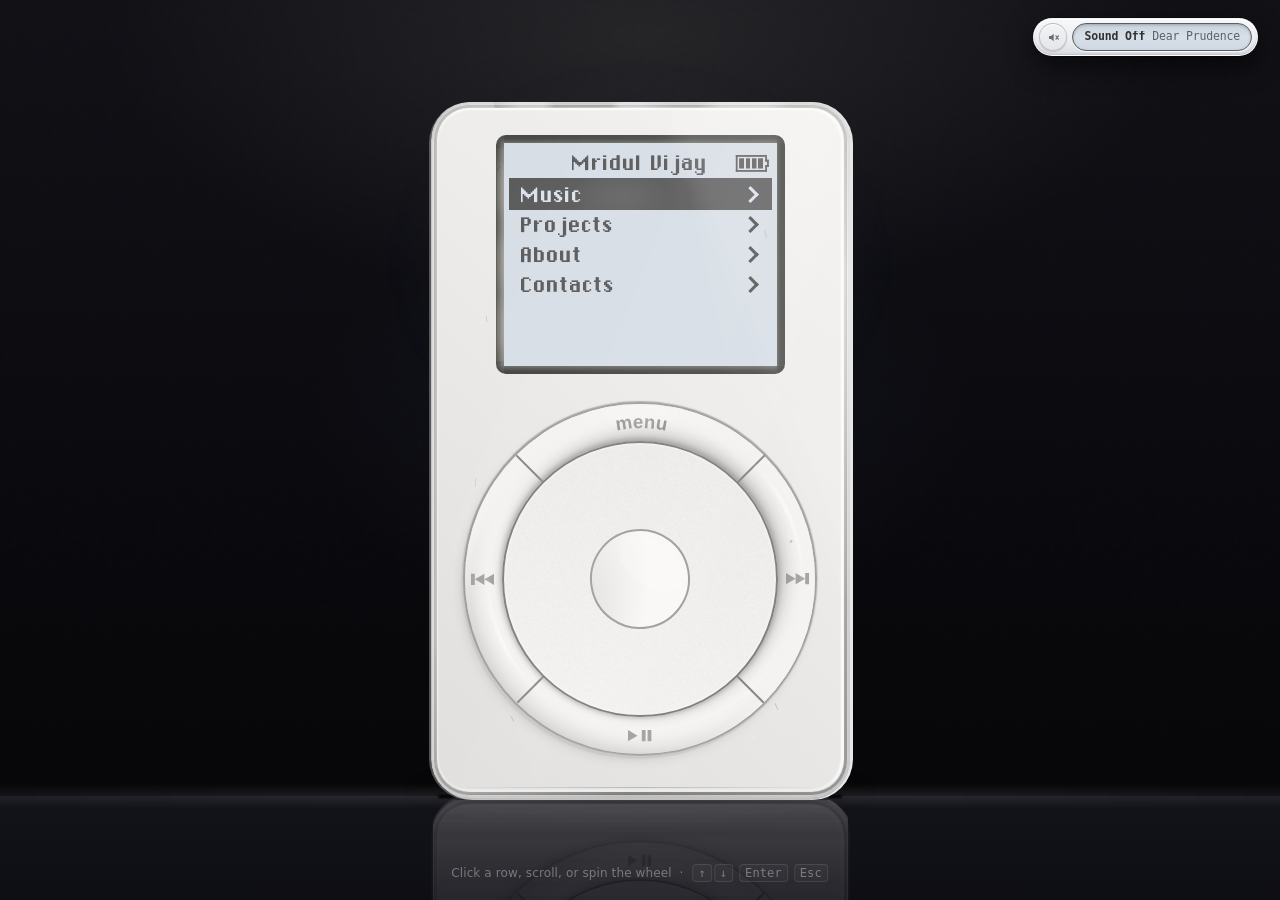
==== commit 451051e0: "v3 polish: 2004 iPod inline remote, 8 full-length Navidrome songs, direct Songs menu, remove Notes &" ====
--- a/index.html
+++ b/index.html
@@ -4,7 +4,7 @@
   <meta charset="utf-8">
   <meta name="viewport" content="width=device-width, initial-scale=1, viewport-fit=cover">
   <meta name="theme-color" content="#060608">
-  <meta name="description" content="Mridul Vijay — 16-year-old builder in NSW, Australia. Projects, curated music, and notes inside a working 2004 iPod.">
+  <meta name="description" content="Mridul Vijay — 16-year-old builder in NSW, Australia. Projects and music inside a working 2004 iPod.">
   <title>Mridul Vijay</title>
   <link rel="canonical" href="https://lucasian.tech/">
   <meta name="robots" content="index,follow,max-image-preview:large">
@@ -14,11 +14,11 @@
   <link rel="icon" type="image/png" sizes="16x16" href="assets/favicon/favicon-16.png">
   <link rel="apple-touch-icon" sizes="180x180" href="assets/favicon/favicon-180.png">
 
-  <link rel="modulepreload" href="includes/ipod/web-music-ipod.esm.js?v=v2">
-  <link rel="stylesheet" href="styles.css?v=v2">
+  <link rel="modulepreload" href="includes/ipod/web-music-ipod.esm.js?v=v3">
+  <link rel="stylesheet" href="styles.css?v=v3">
 
   <meta property="og:title" content="Mridul Vijay">
-  <meta property="og:description" content="16-year-old builder in NSW, Australia. Projects, music, and notes presented as a working 2004 iPod.">
+  <meta property="og:description" content="16-year-old builder in NSW, Australia. Projects and music presented as a working 2004 iPod.">
   <meta property="og:type" content="website">
   <meta property="og:url" content="https://lucasian.tech/">
   <meta property="og:image" content="https://lucasian.tech/assets/og-v2.jpg">
@@ -27,7 +27,7 @@
   <meta property="og:image:height" content="630">
   <meta name="twitter:card" content="summary_large_image">
   <meta name="twitter:title" content="Mridul Vijay">
-  <meta name="twitter:description" content="Projects, curated music, and notes inside a working 2004 iPod.">
+  <meta name="twitter:description" content="Projects and music inside a working 2004 iPod.">
   <meta name="twitter:image" content="https://lucasian.tech/assets/og-v2.jpg">
 
   <script type="application/ld+json">
@@ -35,7 +35,7 @@
     "@context": "https://schema.org",
     "@type": "Person",
     "name": "Mridul Vijay",
-    "description": "16-year-old builder in NSW, Australia. Projects, curated music, and notes presented as a working 2004 iPod.",
+    "description": "16-year-old builder in NSW, Australia. Projects and music presented as a working 2004 iPod.",
     "url": "https://lucasian.tech/",
     "homeLocation": { "@type": "Place", "name": "New South Wales, Australia" },
     "knowsAbout": ["rockets", "artificial intelligence", "Rust", "web development"],
@@ -59,38 +59,38 @@
   }
   </script>
 
-  <script src="posts.js?v=v2"></script>
-  <script src="app.js?v=v2"></script>
-  <script type="module" src="includes/ipod/web-music-ipod.esm.js?v=v2"></script>
+  <script src="app.js?v=v3"></script>
+  <script type="module" src="includes/ipod/web-music-ipod.esm.js?v=v3"></script>
 </head>
 <body>
-  <header class="studio-hud" aria-label="Studio controls">
-    <button type="button" class="hud-brand" id="brand-home" title="Return to iPod root menu">
-      <span class="brand-dot" aria-hidden="true"></span>
-      <span class="brand-name">Mridul Vijay</span>
-    </button>
+  <header class="studio-hud" aria-label="Audio controls">
+    <div class="ipod-remote" id="music-pill" data-playing="false" data-loaded="false">
+      <button type="button" class="remote-key remote-mute" id="music-toggle" aria-label="Unmute and play music" aria-pressed="false" title="Unmute / Mute">
+        <span class="mute-glyph" aria-hidden="true">
+          <svg viewBox="0 0 16 16" width="13" height="13" fill="none" stroke="currentColor" stroke-width="1.5" stroke-linecap="round" stroke-linejoin="round">
+            <path d="M2.5 6.2H5l3.2-2.7v9L5 9.8H2.5z" fill="currentColor" stroke="none"/>
+            <path d="M11 6l3 4M14 6l-3 4"/>
+          </svg>
+        </span>
+        <span class="sound-glyph" aria-hidden="true">
+          <svg viewBox="0 0 16 16" width="13" height="13" fill="none" stroke="currentColor" stroke-width="1.5" stroke-linecap="round" stroke-linejoin="round">
+            <path d="M2.5 6.2H5l3.2-2.7v9L5 9.8H2.5z" fill="currentColor" stroke="none"/>
+            <path d="M10.7 5.8a3.2 3.2 0 0 1 0 4.4"/>
+            <path d="M12.6 4.1a5.6 5.6 0 0 1 0 7.8"/>
+          </svg>
+        </span>
+      </button>
 
-    <div class="hud-actions">
-      <div class="music-pill" id="music-pill" data-playing="false" data-loaded="false">
-        <button type="button" class="pill-btn pill-play" id="music-toggle" aria-label="Play studio ambient music">
-          <span class="play-glyph" aria-hidden="true">
-            <svg viewBox="0 0 12 12" width="10" height="10" fill="currentColor"><path d="M2.5 1.75v8.5L10 6z"/></svg>
-          </span>
-          <span class="eq-bars" aria-hidden="true">
-            <i></i><i></i><i></i>
-          </span>
-        </button>
-        <button type="button" class="pill-btn pill-track" id="music-track" title="Open Now Playing on iPod">
-          <span class="pill-title" id="music-title">Studio Ambient</span>
-          <span class="pill-artist" id="music-artist">Play</span>
-        </button>
-        <button type="button" class="pill-btn pill-next" id="music-next" aria-label="Next track" title="Next track" hidden>
-          <svg viewBox="0 0 12 12" width="10" height="10" fill="currentColor" aria-hidden="true"><path d="M2 2.2v7.6L7.6 6 2 2.2zm6.4 0H10v7.6H8.4V2.2z"/></svg>
-        </button>
-      </div>
+      <button type="button" class="remote-lcd" id="music-track" title="Open Now Playing on iPod">
+        <span class="lcd-eq" aria-hidden="true"><i></i><i></i><i></i></span>
+        <span class="lcd-title" id="music-title">Sound Off</span>
+        <span class="lcd-artist" id="music-artist">Dear Prudence</span>
+      </button>
 
-      <button type="button" class="hud-notes-btn" id="notes-toggle" aria-expanded="false" aria-controls="notes-sheet">
-        Notes
+      <button type="button" class="remote-key remote-next" id="music-next" aria-label="Next song" title="Next song" hidden>
+        <svg viewBox="0 0 14 14" width="11" height="11" fill="currentColor" aria-hidden="true">
+          <path d="M2.2 3.1v7.8L8.2 7 2.2 3.1zm6.8 0h1.9v7.8H9V3.1z"/>
+        </svg>
       </button>
     </div>
   </header>
@@ -100,7 +100,7 @@
     <div class="set" id="ipod-set">
       <div class="lcd-spill" id="lcd-spill" aria-hidden="true"></div>
       <div class="chassis-rig" id="chassis-rig">
-        <web-music-ipod id="ipod" aria-label="Portfolio navigation"></web-music-ipod>
+        <web-music-ipod id="ipod" backlit="true" aria-label="Portfolio navigation"></web-music-ipod>
         <div class="chassis-sheen" aria-hidden="true"></div>
       </div>
       <div class="floor" aria-hidden="true"><div class="occlusion"></div></div>
@@ -109,15 +109,6 @@
       Click a row, scroll, or spin the wheel<span class="hint-keys"> &nbsp;&middot;&nbsp; <kbd>&uarr;</kbd><kbd>&darr;</kbd> <kbd>Enter</kbd> <kbd>Esc</kbd></span>
     </p>
   </main>
-
-  <div class="notes-backdrop" id="notes-backdrop" hidden></div>
-  <aside class="notes-sheet" id="notes-sheet" role="dialog" aria-modal="true" aria-labelledby="notes-heading" hidden>
-    <div class="notes-header">
-      <h2 id="notes-heading">Notes</h2>
-      <button type="button" class="notes-close" id="notes-close" aria-label="Close notes">Close</button>
-    </div>
-    <div class="notes-body" id="notes-body"></div>
-  </aside>
 
   <noscript>
     <h2>Mridul Vijay — portfolio</h2>
--- a/styles.css
+++ b/styles.css
@@ -3,15 +3,17 @@
   --wall: #111116;
   --floor-top: #13131a;
   --warm-key: rgba(255, 245, 228, 0.088);
-  --lcd-glow: rgba(176, 206, 234, 0.17);
-  --hud-bg: rgba(255, 255, 255, 0.042);
-  --hud-bg-hover: rgba(255, 255, 255, 0.085);
-  --hud-border: rgba(255, 255, 255, 0.095);
-  --hud-border-hover: rgba(255, 255, 255, 0.2);
   --ink: #eef0f4;
   --ink-muted: rgba(238, 240, 244, 0.54);
-  --ink-dim: rgba(238, 240, 244, 0.34);
-  --el-blue: #c8def2;
+  --lcd-bg: #d7dfe8;
+  --lcd-ink: #303133;
+  --lcd-ink-soft: #5b6067;
+  --lcd-frame: #5d5e60;
+  --shell-top: #f7f8fa;
+  --shell-mid: #eceef1;
+  --shell-bot: #dcdde2;
+  --wheel-grey: #e4e5e8;
+  --wheel-ink: #6a6c70;
 }
 
 *,
@@ -52,7 +54,6 @@
   border: 0;
 }
 
-/* ---- studio cyclorama backdrop ----------------------------------------- */
 body::before {
   content: "";
   position: fixed;
@@ -61,12 +62,10 @@
   pointer-events: none;
   background:
     radial-gradient(ellipse 58% 42% at 50% 4%, var(--warm-key), transparent 72%),
-    radial-gradient(ellipse 38% 34% at 50% 46%, rgba(164, 196, 228, 0.045), transparent 70%),
+    radial-gradient(ellipse 38% 34% at 50% 46%, rgba(164, 196, 228, 0.048), transparent 70%),
     linear-gradient(180deg, var(--wall) 0%, #0b0b10 46%, #08080b 74%, var(--void) 100%);
-  transition: opacity 900ms ease;
-}
-
-/* subtle 8-bit dither grain so dark radial gradients never band */
+}
+
 body::after {
   content: "";
   position: fixed;
@@ -78,18 +77,15 @@
   background-image: url("data:image/svg+xml,%3Csvg xmlns='http://www.w3.org/2000/svg' viewBox='0 0 160 160'%3E%3Cfilter id='n'%3E%3CfeTurbulence type='fractalNoise' baseFrequency='.82' numOctaves='4' stitchTiles='stitch'/%3E%3C/filter%3E%3Crect width='100%25' height='100%25' filter='url(%23n)'/%3E%3C/svg%3E");
 }
 
-/* ---- perimeter studio HUD ---------------------------------------------- */
 .studio-hud {
   position: fixed;
   top: 0;
-  left: 0;
   right: 0;
   z-index: 20;
   display: flex;
   align-items: center;
-  justify-content: space-between;
-  gap: 12px;
-  padding: max(18px, env(safe-area-inset-top, 18px)) max(22px, env(safe-area-inset-right, 22px)) 14px max(22px, env(safe-area-inset-left, 22px));
+  justify-content: flex-end;
+  padding: max(18px, env(safe-area-inset-top, 18px)) max(22px, env(safe-area-inset-right, 22px)) 12px 16px;
   pointer-events: none;
 }
 
@@ -97,221 +93,182 @@
   pointer-events: auto;
 }
 
-.hud-brand {
+.ipod-remote {
   display: inline-flex;
   align-items: center;
-  gap: 9px;
-  padding: 7px 11px 7px 9px;
-  border: 1px solid transparent;
+  gap: 5px;
+  height: 38px;
+  padding: 4px 5px;
   border-radius: 999px;
-  background: transparent;
-  color: var(--ink-muted);
-  font: 500 13px/1 inherit;
-  letter-spacing: -0.01em;
-  cursor: pointer;
-  transition: color 180ms ease, background 180ms ease, border-color 180ms ease;
-}
-
-.hud-brand:hover,
-.hud-brand:focus-visible {
-  color: var(--ink);
-  background: var(--hud-bg);
-  border-color: var(--hud-border);
-  outline: none;
-}
-
-.brand-dot {
-  width: 6px;
-  height: 6px;
-  border-radius: 50%;
-  background: rgba(238, 240, 244, 0.32);
-  transition: background 320ms ease, box-shadow 320ms ease;
-}
-
-html[data-playing="true"] .brand-dot {
-  background: var(--el-blue);
-  box-shadow: 0 0 10px rgba(186, 214, 240, 0.78);
-}
-
-.hud-actions {
-  display: inline-flex;
-  align-items: center;
-  gap: 8px;
-}
-
-/* Omarchy-style listening pill */
-.music-pill {
-  display: inline-flex;
-  align-items: center;
-  height: 34px;
-  padding: 3px;
-  border-radius: 999px;
-  border: 1px solid var(--hud-border);
-  background: var(--hud-bg);
-  backdrop-filter: blur(14px);
-  -webkit-backdrop-filter: blur(14px);
-  transition: border-color 220ms ease, background 220ms ease, box-shadow 320ms ease;
-}
-
-.music-pill:hover {
-  border-color: var(--hud-border-hover);
-  background: rgba(255, 255, 255, 0.06);
-}
-
-.music-pill[data-playing="true"] {
-  border-color: rgba(196, 220, 242, 0.28);
-  box-shadow: 0 0 24px -6px rgba(176, 206, 234, 0.28);
-}
-
-.pill-btn {
+  background: linear-gradient(180deg, var(--shell-top) 0%, var(--shell-mid) 56%, var(--shell-bot) 100%);
+  border: 1px solid rgba(255, 255, 255, 0.72);
+  box-shadow:
+    inset 0 1px 0 rgba(255, 255, 255, 0.96),
+    inset 0 -1px 2px rgba(96, 99, 106, 0.24),
+    0 10px 26px rgba(0, 0, 0, 0.56),
+    0 0 0 0.5px rgba(0, 0, 0, 0.45);
+  transition: box-shadow 260ms ease, transform 220ms ease;
+}
+
+.ipod-remote:hover {
+  transform: translateY(-0.5px);
+}
+
+.ipod-remote[data-playing="true"] {
+  box-shadow:
+    inset 0 1px 0 rgba(255, 255, 255, 0.98),
+    inset 0 -1px 2px rgba(96, 99, 106, 0.24),
+    0 10px 28px rgba(0, 0, 0, 0.58),
+    0 0 24px -4px rgba(176, 208, 238, 0.44);
+}
+
+.remote-key {
   display: inline-flex;
   align-items: center;
   justify-content: center;
-  height: 26px;
-  border: 0;
-  background: transparent;
-  color: var(--ink);
-  font: inherit;
+  width: 28px;
+  height: 28px;
+  padding: 0;
+  border-radius: 50%;
+  border: 1px solid rgba(110, 112, 118, 0.34);
+  background: linear-gradient(180deg, #f3f4f6 0%, var(--wheel-grey) 100%);
+  color: var(--wheel-ink);
+  box-shadow:
+    inset 0 1px 0 rgba(255, 255, 255, 0.92),
+    0 1px 1.5px rgba(0, 0, 0, 0.14);
   cursor: pointer;
-  border-radius: 999px;
-  transition: background 150ms ease, color 150ms ease;
-}
-
-.pill-btn:focus-visible {
-  outline: 1.5px solid var(--el-blue);
-  outline-offset: 1px;
-}
-
-.pill-play {
-  width: 26px;
-  background: rgba(255, 255, 255, 0.075);
-  color: var(--ink);
-}
-
-.pill-play:hover {
-  background: rgba(255, 255, 255, 0.14);
-}
-
-.music-pill[data-playing="true"] .pill-play {
-  background: rgba(200, 222, 242, 0.16);
-  color: var(--el-blue);
-}
-
-.play-glyph {
+  transition: background 140ms ease, color 140ms ease, box-shadow 140ms ease, transform 90ms ease;
+}
+
+.remote-key:hover {
+  color: #2b2c2e;
+  background: linear-gradient(180deg, #ffffff 0%, #e7e8ec 100%);
+  border-color: rgba(88, 90, 96, 0.48);
+}
+
+.remote-key:active {
+  transform: scale(0.95);
+  box-shadow: inset 0 1px 2px rgba(0, 0, 0, 0.22);
+}
+
+.remote-key:focus-visible,
+.remote-lcd:focus-visible {
+  outline: 2px solid #8eb8e5;
+  outline-offset: 2px;
+}
+
+.ipod-remote[data-playing="true"] .remote-mute {
+  color: #2d2e30;
+  border-color: rgba(78, 86, 96, 0.48);
+}
+
+.sound-glyph {
+  display: none;
+}
+
+.mute-glyph {
+  display: inline-flex;
+}
+
+.ipod-remote[data-playing="true"] .mute-glyph {
+  display: none;
+}
+
+.ipod-remote[data-playing="true"] .sound-glyph {
+  display: inline-flex;
+}
+
+.remote-next[hidden] {
+  display: none;
+}
+
+.remote-lcd {
   display: inline-flex;
   align-items: center;
-  justify-content: center;
-  transform: translateX(0.5px);
-}
-
-.eq-bars {
+  gap: 7px;
+  height: 28px;
+  max-width: 248px;
+  padding: 0 11px;
+  border-radius: 999px;
+  border: 1.5px solid var(--lcd-frame);
+  background: linear-gradient(180deg, #cbd4de 0%, var(--lcd-bg) 52%, #d0dae4 100%);
+  box-shadow:
+    inset 0 1px 3px rgba(34, 38, 44, 0.28),
+    0 1px 0 rgba(255, 255, 255, 0.8);
+  color: var(--lcd-ink);
+  font-family: ui-monospace, "SF Mono", "Menlo", "ChicagoFLF", monospace;
+  font-size: 11.5px;
+  letter-spacing: -0.015em;
+  line-height: 1;
+  cursor: pointer;
+  transition: background 180ms ease, box-shadow 180ms ease;
+}
+
+.remote-lcd:hover {
+  background: linear-gradient(180deg, #d3dde8 0%, #dee7f0 52%, #d5e0ea 100%);
+}
+
+.ipod-remote[data-playing="true"] .remote-lcd {
+  background: linear-gradient(180deg, #d2dfec 0%, #dfe9f4 52%, #d4e1ee 100%);
+  box-shadow:
+    inset 0 1px 2.5px rgba(34, 42, 52, 0.24),
+    inset 0 0 10px rgba(190, 222, 252, 0.5),
+    0 1px 0 rgba(255, 255, 255, 0.85);
+}
+
+.lcd-eq {
   display: none;
   align-items: flex-end;
-  justify-content: center;
-  gap: 2px;
-  height: 10px;
-}
-
-.eq-bars i {
+  gap: 1.5px;
+  height: 9px;
+  flex-shrink: 0;
+}
+
+.lcd-eq i {
   display: block;
   width: 2px;
   height: 4px;
-  border-radius: 1px;
-  background: currentColor;
+  background: var(--lcd-ink);
   transform-origin: bottom;
-  animation: eq-bounce 1.05s ease-in-out infinite;
-}
-
-.eq-bars i:nth-child(2) {
-  animation-delay: -0.35s;
+  animation: eq-bounce 0.95s ease-in-out infinite;
+}
+
+.lcd-eq i:nth-child(2) {
   height: 9px;
-}
-
-.eq-bars i:nth-child(3) {
-  animation-delay: -0.7s;
+  animation-delay: -0.32s;
+}
+
+.lcd-eq i:nth-child(3) {
   height: 6px;
+  animation-delay: -0.64s;
+}
+
+.ipod-remote[data-playing="true"] .lcd-eq {
+  display: inline-flex;
 }
 
 @keyframes eq-bounce {
-  0%, 100% { transform: scaleY(0.35); }
+  0%, 100% { transform: scaleY(0.32); }
   50% { transform: scaleY(1); }
 }
 
-.music-pill[data-playing="true"] .play-glyph {
-  display: none;
-}
-
-.music-pill[data-playing="true"] .eq-bars {
-  display: inline-flex;
-}
-
-.pill-track {
-  gap: 6px;
-  padding: 0 11px 0 9px;
-  max-width: 230px;
-  font-size: 12.5px;
-  line-height: 1;
-}
-
-.pill-track:hover {
-  background: rgba(255, 255, 255, 0.055);
-}
-
-.pill-title {
-  color: var(--ink);
+.lcd-title {
+  font-weight: 700;
+  color: var(--lcd-ink);
+  overflow: hidden;
+  text-overflow: ellipsis;
+  white-space: nowrap;
+}
+
+.lcd-artist {
+  color: var(--lcd-ink-soft);
   font-weight: 500;
   overflow: hidden;
   text-overflow: ellipsis;
   white-space: nowrap;
-}
-
-.pill-artist {
-  color: var(--ink-muted);
-  font-weight: 400;
-  overflow: hidden;
-  text-overflow: ellipsis;
-  white-space: nowrap;
   flex-shrink: 1;
 }
 
-.pill-next {
-  width: 26px;
-  color: var(--ink-muted);
-}
-
-.pill-next:hover {
-  color: var(--ink);
-  background: rgba(255, 255, 255, 0.08);
-}
-
-.pill-next[hidden] {
-  display: none;
-}
-
-.hud-notes-btn {
-  height: 34px;
-  padding: 0 13px;
-  border-radius: 999px;
-  border: 1px solid var(--hud-border);
-  background: var(--hud-bg);
-  backdrop-filter: blur(14px);
-  -webkit-backdrop-filter: blur(14px);
-  color: var(--ink-muted);
-  font: 500 12.5px/1 inherit;
-  cursor: pointer;
-  transition: color 180ms ease, background 180ms ease, border-color 180ms ease;
-}
-
-.hud-notes-btn:hover,
-.hud-notes-btn:focus-visible,
-.hud-notes-btn[aria-expanded="true"] {
-  color: var(--ink);
-  background: var(--hud-bg-hover);
-  border-color: var(--hud-border-hover);
-  outline: none;
-}
-
-/* ---- the stage & grounded set ------------------------------------------ */
 #stage {
   position: relative;
   overscroll-behavior: none;
@@ -343,7 +300,6 @@
   --sheen-x: 50%;
 }
 
-/* electroluminescent 2004 backlight spill behind the iPod screen */
 .lcd-spill {
   position: absolute;
   left: 50%;
@@ -361,12 +317,8 @@
     transparent 74%
   );
   filter: blur(42px);
-  opacity: 0.65;
-  transition: opacity 900ms ease, transform 900ms ease;
-}
-
-html[data-idle="true"] .lcd-spill {
-  opacity: 0.2;
+  opacity: 0.72;
+  transition: opacity 700ms ease, transform 700ms ease;
 }
 
 html[data-playing="true"] .lcd-spill {
@@ -385,7 +337,6 @@
   50% { transform: translate(-50%, -50%) scale(1.06); opacity: 1; }
 }
 
-/* coupled 3D chassis container: iPod + specular sheen + wear overlays move as one */
 .chassis-rig {
   position: relative;
   width: 440px;
@@ -414,7 +365,6 @@
   cursor: grabbing;
 }
 
-/* subtle polycarbonate specular highlight reacting to tilt */
 .chassis-sheen {
   position: absolute;
   left: 12px;
@@ -434,7 +384,6 @@
   opacity: 0.7;
 }
 
-/* subtle product-retouch handling wear, mounted inside .chassis-rig */
 .wear {
   position: absolute;
   pointer-events: none;
@@ -481,7 +430,6 @@
   filter: blur(2px);
 }
 
-/* ---- studio floor & horizon -------------------------------------------- */
 .floor {
   position: absolute;
   top: 100%;
@@ -495,7 +443,6 @@
   background: linear-gradient(180deg, var(--floor-top) 0%, #0a0a10 42%, var(--void) 100%);
 }
 
-/* seamless cyclorama horizon glow */
 .floor::before {
   content: "";
   position: absolute;
@@ -520,7 +467,6 @@
   );
 }
 
-/* grounded cast shadow + floor bounce light shifting opposite chassis tilt */
 .floor::after {
   content: "";
   position: absolute;
@@ -550,7 +496,6 @@
   z-index: 2;
 }
 
-/* ---- whisper-quiet bottom hint ----------------------------------------- */
 .studio-hint {
   position: fixed;
   left: 50%;
@@ -582,179 +527,6 @@
   color: inherit;
 }
 
-/* ---- top-right Notes drawer -------------------------------------------- */
-.notes-backdrop {
-  position: fixed;
-  inset: 0;
-  z-index: 30;
-  background: rgba(4, 4, 6, 0.62);
-  backdrop-filter: blur(6px);
-  -webkit-backdrop-filter: blur(6px);
-  opacity: 0;
-  transition: opacity 220ms ease;
-}
-
-.notes-backdrop.is-open {
-  opacity: 1;
-}
-
-.notes-backdrop[hidden] {
-  display: none;
-}
-
-.notes-sheet {
-  position: fixed;
-  top: 16px;
-  right: 16px;
-  bottom: 16px;
-  z-index: 35;
-  width: min(440px, calc(100vw - 32px));
-  display: flex;
-  flex-direction: column;
-  border-radius: 16px;
-  border: 1px solid rgba(255, 255, 255, 0.1);
-  background: rgba(14, 15, 20, 0.94);
-  backdrop-filter: blur(22px);
-  -webkit-backdrop-filter: blur(22px);
-  box-shadow: 0 24px 70px rgba(0, 0, 0, 0.7);
-  transform: translateX(18px);
-  opacity: 0;
-  transition: transform 240ms cubic-bezier(0.22, 0.61, 0.36, 1), opacity 220ms ease;
-}
-
-.notes-sheet.is-open {
-  transform: translateX(0);
-  opacity: 1;
-}
-
-.notes-sheet[hidden] {
-  display: none;
-}
-
-.notes-header {
-  display: flex;
-  align-items: center;
-  justify-content: space-between;
-  padding: 18px 22px 14px;
-  border-bottom: 1px solid rgba(255, 255, 255, 0.08);
-}
-
-.notes-header h2 {
-  margin: 0;
-  font-size: 15px;
-  font-weight: 600;
-  letter-spacing: -0.01em;
-  color: var(--ink);
-}
-
-.notes-close {
-  border: 1px solid rgba(255, 255, 255, 0.1);
-  background: rgba(255, 255, 255, 0.04);
-  color: var(--ink-muted);
-  border-radius: 999px;
-  padding: 5px 11px;
-  font: 500 12px/1 inherit;
-  cursor: pointer;
-  transition: color 150ms ease, background 150ms ease;
-}
-
-.notes-close:hover,
-.notes-close:focus-visible {
-  color: var(--ink);
-  background: rgba(255, 255, 255, 0.1);
-  outline: none;
-}
-
-.notes-body {
-  flex: 1;
-  overflow-y: auto;
-  padding: 18px 22px 26px;
-}
-
-.note-list {
-  display: flex;
-  flex-direction: column;
-  gap: 6px;
-}
-
-.note-item {
-  width: 100%;
-  text-align: left;
-  padding: 14px 14px;
-  border-radius: 10px;
-  border: 1px solid transparent;
-  background: transparent;
-  color: var(--ink);
-  font: inherit;
-  cursor: pointer;
-  transition: background 150ms ease, border-color 150ms ease;
-}
-
-.note-item:hover,
-.note-item:focus-visible {
-  background: rgba(255, 255, 255, 0.045);
-  border-color: rgba(255, 255, 255, 0.09);
-  outline: none;
-}
-
-.note-item-title {
-  display: block;
-  font-size: 14.5px;
-  font-weight: 500;
-  color: var(--ink);
-  margin-bottom: 4px;
-}
-
-.note-item-meta {
-  display: block;
-  font-size: 12px;
-  color: var(--ink-muted);
-}
-
-.note-back {
-  display: inline-flex;
-  align-items: center;
-  gap: 6px;
-  margin-bottom: 18px;
-  padding: 5px 10px;
-  border-radius: 999px;
-  border: 1px solid rgba(255, 255, 255, 0.09);
-  background: rgba(255, 255, 255, 0.03);
-  color: var(--ink-muted);
-  font: 500 12px/1 inherit;
-  cursor: pointer;
-}
-
-.note-back:hover,
-.note-back:focus-visible {
-  color: var(--ink);
-  background: rgba(255, 255, 255, 0.08);
-  outline: none;
-}
-
-.note-article h3 {
-  margin: 0 0 6px;
-  font-size: 20px;
-  font-weight: 600;
-  letter-spacing: -0.02em;
-  color: var(--ink);
-}
-
-.note-article .note-meta {
-  margin: 0 0 20px;
-  font-size: 12.5px;
-  color: var(--ink-muted);
-}
-
-.note-article p {
-  margin: 0 0 16px;
-  font-size: 14.5px;
-  line-height: 1.68;
-  color: rgba(238, 240, 244, 0.84);
-  max-width: 56ch;
-}
-
-/* ---- fallback & noscript ----------------------------------------------- */
 #fallback {
   box-sizing: border-box;
   min-height: 100vh;
@@ -815,7 +587,6 @@
   color: var(--ink);
 }
 
-/* ---- responsive scale -------------------------------------------------- */
 @media (min-height: 920px) {
   .set { --set-scale: 1.03; }
 }
@@ -844,15 +615,11 @@
   .studio-hud {
     padding: max(12px, env(safe-area-inset-top, 12px)) 14px 10px;
   }
-  .hud-brand {
-    padding: 6px 8px;
-    font-size: 12.5px;
+  .remote-lcd {
+    max-width: 175px;
+    padding: 0 9px;
   }
-  .pill-track {
-    max-width: 140px;
-    padding: 0 8px 0 6px;
-  }
-  .pill-artist {
+  .lcd-artist {
     display: none;
   }
   .studio-hint {
@@ -862,18 +629,6 @@
   .studio-hint .hint-keys {
     display: none;
   }
-  .notes-sheet {
-    top: auto;
-    left: 10px;
-    right: 10px;
-    bottom: 10px;
-    width: auto;
-    height: min(76dvh, 560px);
-    transform: translateY(18px);
-  }
-  .notes-sheet.is-open {
-    transform: translateY(0);
-  }
 }
 
 @media (max-width: 460px) {
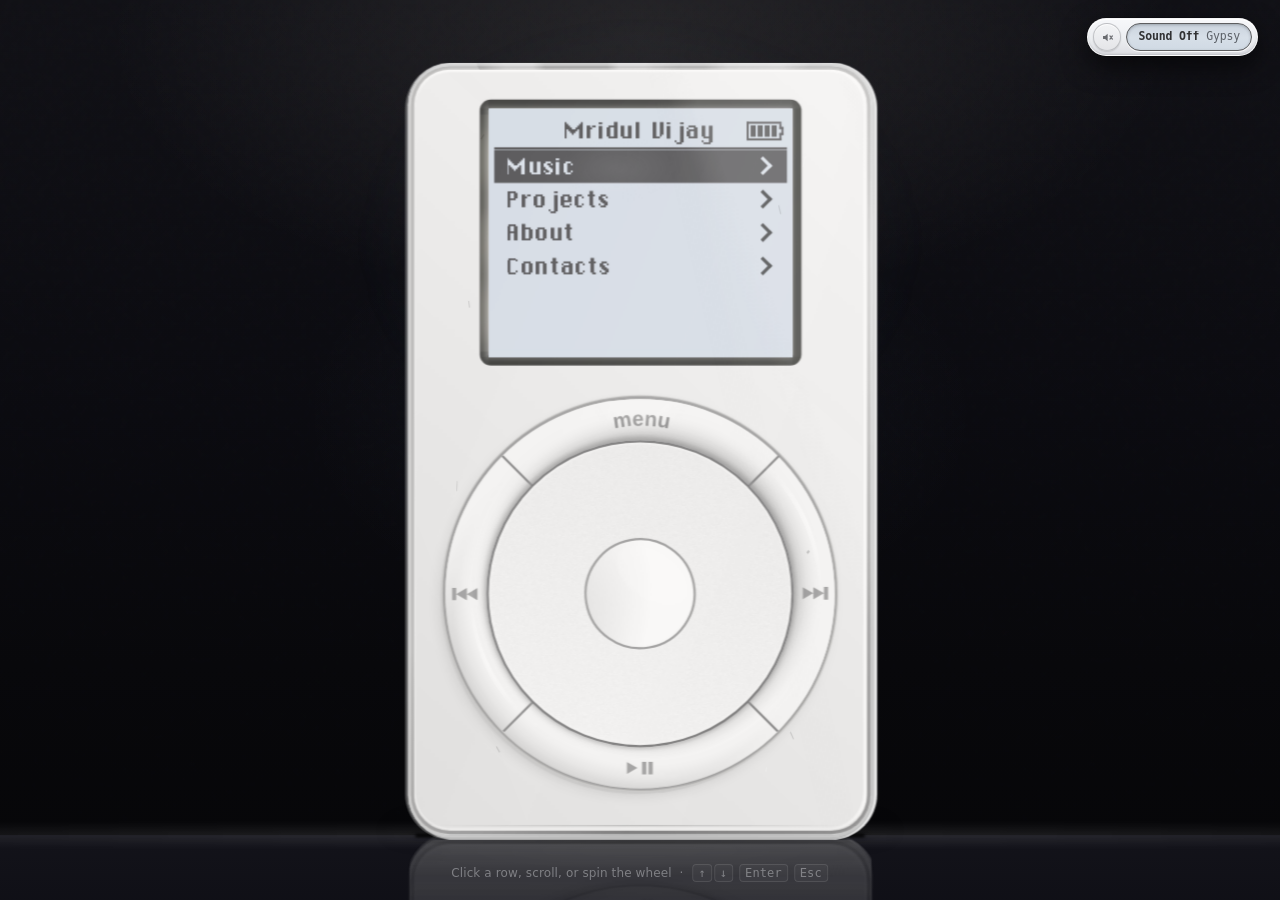
==== commit dae48c0d: "clean up the repo and finish the ipod drop the old docs, mockups, stale tests, and comment linter. r" ====
--- a/index.html
+++ b/index.html
@@ -15,6 +15,7 @@
   <link rel="apple-touch-icon" sizes="180x180" href="assets/favicon/favicon-180.png">
 
   <link rel="modulepreload" href="includes/ipod/web-music-ipod.esm.js?v=v3">
+  <link rel="preload" as="fetch" href="includes/ipod/data/us/en-US.json">
   <link rel="stylesheet" href="styles.css?v=v3">
 
   <meta property="og:title" content="Mridul Vijay">
@@ -49,17 +50,13 @@
     "itemListElement": [
       { "@type": "ListItem", "position": 1, "name": "Black Hole",
         "url": "https://iammridul.me/blackhole-pixel/blackhole-pixel.html" },
-      { "@type": "ListItem", "position": 2, "name": "handwritten2pdf",
-        "url": "https://github.com/lucasian-max/handwritten2pdf" },
-      { "@type": "ListItem", "position": 3, "name": "Study log",
-        "url": "https://study.iammridul.me" },
-      { "@type": "ListItem", "position": 4, "name": "Spotify Display",
+      { "@type": "ListItem", "position": 2, "name": "Spotify Display",
         "url": "https://github.com/lucasian-max/Spotify-Display" }
     ]
   }
   </script>
 
-  <script src="app.js?v=v3"></script>
+  <script src="app.js?v=v3" defer></script>
   <script type="module" src="includes/ipod/web-music-ipod.esm.js?v=v3"></script>
 </head>
 <body>
@@ -84,7 +81,7 @@
       <button type="button" class="remote-lcd" id="music-track" title="Open Now Playing on iPod">
         <span class="lcd-eq" aria-hidden="true"><i></i><i></i><i></i></span>
         <span class="lcd-title" id="music-title">Sound Off</span>
-        <span class="lcd-artist" id="music-artist">Dear Prudence</span>
+        <span class="lcd-artist" id="music-artist">Gypsy</span>
       </button>
 
       <button type="button" class="remote-key remote-next" id="music-next" aria-label="Next song" title="Next song" hidden>
@@ -117,8 +114,6 @@
     <h3>Projects</h3>
     <ul>
       <li><a href="https://iammridul.me/blackhole-pixel/blackhole-pixel.html">Black Hole</a> — a pixel-art black hole you can fall into.</li>
-      <li><a href="https://github.com/lucasian-max/handwritten2pdf">handwritten2pdf</a> — turn photos of handwritten notes into compiled LaTeX/PDF.</li>
-      <li><a href="https://study.iammridul.me">Study log</a> — minimal dashboard backed by Google Sheets.</li>
       <li><a href="https://github.com/lucasian-max/Spotify-Display">Spotify Display</a> — live currently-playing display.</li>
     </ul>
     <h3>Contact</h3>
@@ -131,8 +126,6 @@
     <p class="fb-title">Mridul Vijay</p>
     <ul>
       <li><a href="https://iammridul.me/blackhole-pixel/blackhole-pixel.html">Black Hole</a></li>
-      <li><a href="https://github.com/lucasian-max/handwritten2pdf">handwritten2pdf</a></li>
-      <li><a href="https://study.iammridul.me">Study log</a></li>
       <li><a href="https://github.com/lucasian-max/Spotify-Display">Spotify Display</a></li>
       <li><a href="https://github.com/lucasian-max">GitHub</a></li>
       <li><a href="mailto:hey@lucasian.tech">hey@lucasian.tech</a></li>
--- a/styles.css
+++ b/styles.css
@@ -273,8 +273,8 @@
   position: relative;
   overscroll-behavior: none;
   overflow: hidden;
-  min-height: 100vh;
-  min-height: 100dvh;
+  min-height: var(--app-height, 100vh);
+  min-height: var(--app-height, 100dvh);
   display: grid;
   place-items: center;
   z-index: 1;
@@ -516,6 +516,10 @@
   opacity: 0.26;
 }
 
+html.is-short .studio-hint {
+  display: none;
+}
+
 .studio-hint kbd {
   display: inline-block;
   padding: 1px 5px;
@@ -644,6 +648,32 @@
   .set { --set-scale: 0.74; }
 }
 
+@media (max-width: 640px), (pointer: coarse) {
+  body::after {
+    display: none;
+  }
+  .chassis-rig {
+    transform: none !important;
+    transition: none;
+    will-change: auto;
+  }
+  .chassis-sheen,
+  .wear,
+  .lcd-spill,
+  .floor::before {
+    display: none !important;
+  }
+  #stage web-music-ipod {
+    filter: none;
+  }
+  .floor::after {
+    filter: blur(5px);
+  }
+  .studio-hint {
+    font-size: 11px;
+  }
+}
+
 @media (prefers-reduced-motion: reduce) {
   *,
   *::before,
